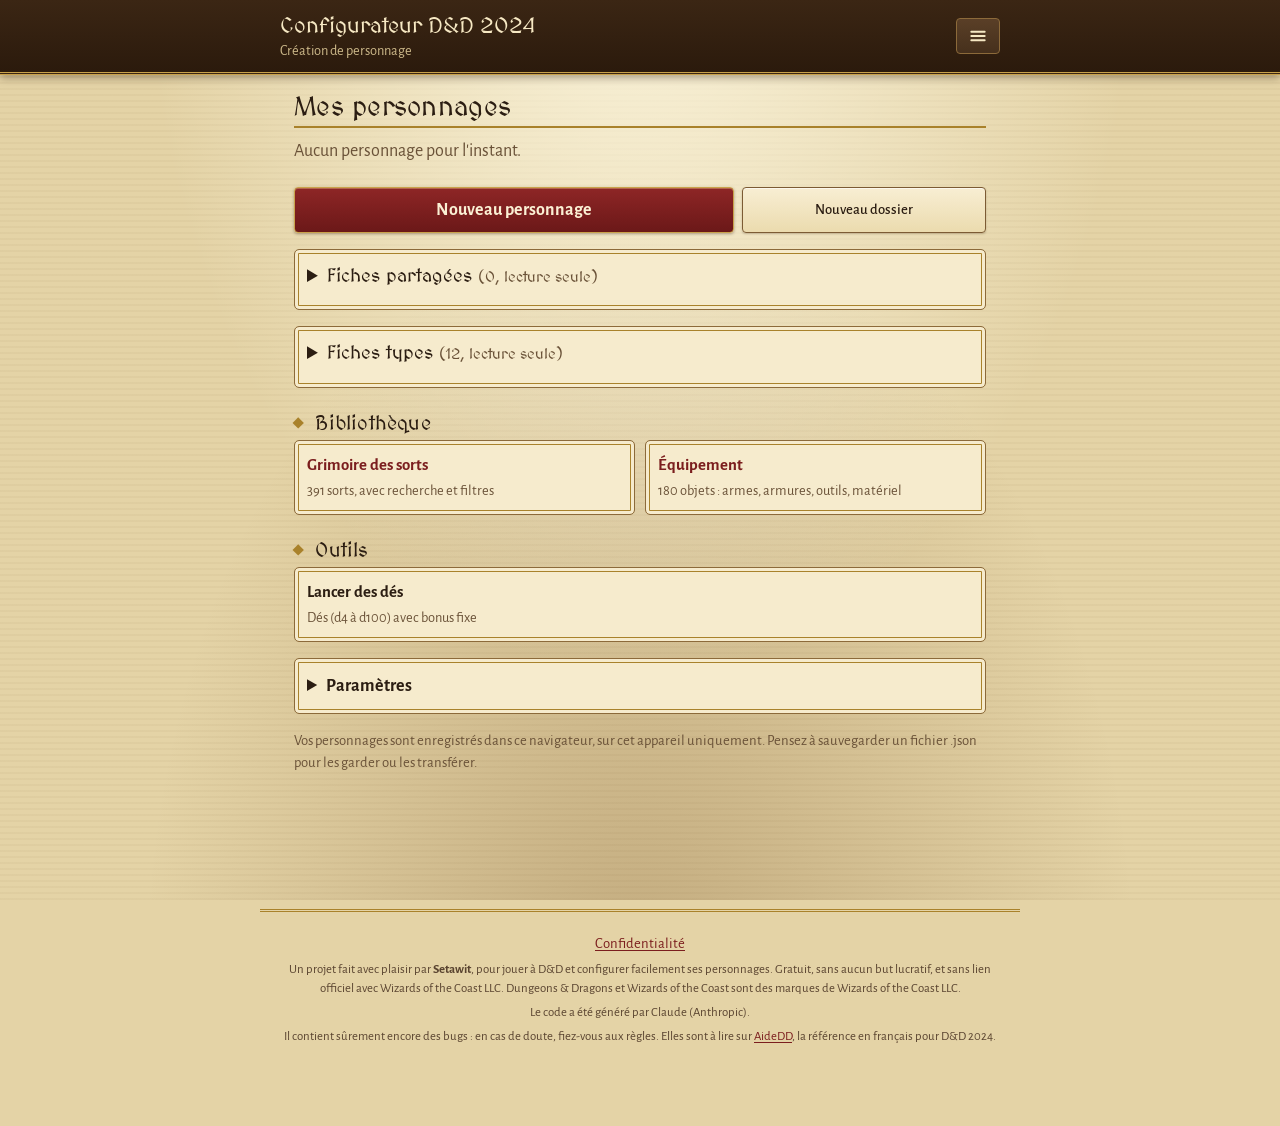
==== index.html @ 87b0237f "navigation" ====
<!DOCTYPE html>
<html lang="fr">
<head>
<meta charset="utf-8">
<meta name="viewport" content="width=device-width, initial-scale=1, viewport-fit=cover">
<title>Configurateur de personnage D&D 2024</title>
<link rel="preconnect" href="https://fonts.googleapis.com">
<link rel="preconnect" href="https://fonts.gstatic.com" crossorigin>
<link href="https://fonts.googleapis.com/css2?family=Alegreya:wght@400;500;700&family=Alegreya+Sans:wght@400;500;700&display=swap" rel="stylesheet">
<link rel="stylesheet" href="css/style.css">
<script>try{var t=localStorage.getItem('dnd24-theme')||'medieval';if(t==='light'||t==='dark'||t==='medieval'){document.documentElement.setAttribute('data-theme',t);if(t==='medieval'){var l=document.createElement('link');l.rel='stylesheet';l.href='https://fonts.googleapis.com/css2?family=MedievalSharp&display=swap';document.head.appendChild(l);}}}catch(e){}</script>
</head>
<body data-page="home">
<header class="top"><div class="top-in dice-anchor"><div id="hdr"></div><button type="button" class="btn small hmenu-btn" id="hmenuBtn" aria-haspopup="menu" aria-expanded="false" aria-controls="hmenuPop" aria-label="Menu" title="Menu"><svg width="20" height="20" viewBox="0 0 24 24" fill="none" stroke="currentColor" stroke-width="2.4" stroke-linecap="round" aria-hidden="true" focusable="false"><path d="M4 7h16M4 12h16M4 17h16"/></svg></button><nav class="hmenu-pop" id="hmenuPop" aria-label="Navigation" hidden><a class="hm-row" href="index.html" aria-current="page">Accueil</a><div class="hm-grp"><p class="hm-title">Bibliothèque</p><div class="hm-subrow"><a class="hm-row hm-sub" href="grimoire.html">Grimoire des sorts</a><a class="hm-ext" href="grimoire.html" target="_blank" rel="noopener" aria-label="Grimoire des sorts dans un nouvel onglet" title="Nouvel onglet"><svg width="16" height="16" viewBox="0 0 24 24" fill="none" stroke="currentColor" stroke-width="2.2" stroke-linecap="round" stroke-linejoin="round" aria-hidden="true" focusable="false"><path d="M14 4h6v6"/><path d="M20 4l-9 9"/><path d="M19 14v5a1 1 0 0 1-1 1H5a1 1 0 0 1-1-1V6a1 1 0 0 1 1-1h5"/></svg></a></div><div class="hm-subrow"><a class="hm-row hm-sub" href="equipement.html">Équipement</a><a class="hm-ext" href="equipement.html" target="_blank" rel="noopener" aria-label="Équipement dans un nouvel onglet" title="Nouvel onglet"><svg width="16" height="16" viewBox="0 0 24 24" fill="none" stroke="currentColor" stroke-width="2.2" stroke-linecap="round" stroke-linejoin="round" aria-hidden="true" focusable="false"><path d="M14 4h6v6"/><path d="M20 4l-9 9"/><path d="M19 14v5a1 1 0 0 1-1 1H5a1 1 0 0 1-1-1V6a1 1 0 0 1 1-1h5"/></svg></a></div></div><div class="hm-grp"><p class="hm-title">Outils</p><button type="button" class="hm-row hm-sub dice-open-btn">Lancer des dés</button></div></nav></div></header>
<main class="wrap" id="app"></main>
<footer class="foot noprint"><div id="themes"></div><p class="small"><a href="confidentialite.html">Confidentialité</a></p><p>Un projet fait avec plaisir par <b>Setawit</b>, pour jouer à D&amp;D et configurer facilement ses personnages. Gratuit, sans aucun but lucratif, et sans lien officiel avec Wizards of the Coast LLC. Dungeons &amp; Dragons et Wizards of the Coast sont des marques de Wizards of the Coast LLC.</p><p>Le code a été généré par Claude (Anthropic).</p><p>Il contient sûrement encore des bugs : en cas de doute, fiez-vous aux règles. Elles sont à lire sur <a href="https://www.aidedd.org/regles-24/" target="_blank" rel="noopener">AideDD</a>, la référence en français pour D&amp;D 2024.</p></footer>
<div id="toast" class="toast" hidden></div>
<button type="button" id="totop" class="totop noprint" aria-label="Remonter en haut de la page" title="Haut de page" hidden><svg width="22" height="22" viewBox="0 0 24 24" fill="none" stroke="currentColor" stroke-width="2.6" stroke-linecap="round" stroke-linejoin="round" aria-hidden="true"><path d="M5 15l7-7 7 7"/></svg></button>

<script src="js/data/base.js"></script>
<script src="js/data/classes.js"></script>
<script src="js/data/classes-ext.js"></script>
<script src="js/data/origins.js"></script>
<script src="js/data/spells-db.js"></script>
<script src="js/data/spells.js"></script>
<script src="js/data/feats-db.js"></script>
<script src="js/data/choices.js"></script>
<script src="js/data/feat-notes.js"></script>
<script src="js/data/templates.js"></script>
<script src="js/data/look.js"></script>
<script src="js/data/weapons-db.js"></script>
<script src="js/data/attacks.js"></script>
<script src="js/data/equipment-db.js"></script>
<script src="js/equipment.js"></script>
<script src="js/icons.js"></script>
<script src="js/sheet-official.js"></script>
<script src="js/spell-views.js"></script>
<script src="js/sync-config.js"></script>
<script src="js/sync.js"></script>
<script src="js/app.js"></script>
<script>
/* Compteur de visites (GoatCounter) : chargé après l'affichage de la page, pour qu'un réseau qui ne répond pas ne retarde jamais l'application ; pas chargé en local. */
window.addEventListener('load',function(){
  if(location.protocol==='file:'||/^(localhost|127\.|10\.|192\.168\.)/.test(location.hostname))return;
  setTimeout(function(){var s=document.createElement('script');s.async=true;s.src='https://gc.zgo.at/count.js';s.setAttribute('data-goatcounter','https://chrisguillet.goatcounter.com/count');document.head.appendChild(s);},1000);
});
</script>
</body>
</html>
---- css/style.css ----
/* ---- Thèmes : clair (défaut), sombre, médiéval. Le choix est mémorisé (voir app.js, « Apparence »). Sans choix, on suit le réglage de l'appareil. ---- */
:root{
  --bg:#EDEFF3; --surface:#FFFFFF; --ink:#1B2238; --muted:#5A6378; --line:#CBD1DE;
  --accent:#1F6F63; --accent-ink:#FFFFFF; --hi:#E1EEEB; --warn:#A4471F; --warn-bg:#F6E7DF;
  --gold:#A9822B; --rad:8px; --radc:12px; --pillr:999px; --frame:none; --page:var(--bg);
  --serif:'Alegreya',Georgia,'Times New Roman',serif; --sans:'Alegreya Sans',system-ui,-apple-system,'Segoe UI',sans-serif;
  --display:var(--serif);
  color-scheme:light;
  box-sizing:border-box;
  padding-top:env(safe-area-inset-top,0px);
  padding-bottom:env(safe-area-inset-bottom,0px);
}
@media (prefers-color-scheme:dark){
  :root:not([data-theme]){
    --bg:#12161F; --surface:#1B2130; --ink:#E7EAF2; --muted:#9AA3B8; --line:#2E3750;
    --accent:#5CC2B0; --accent-ink:#0B1A17; --hi:#1F2E2E; --warn:#E39A72; --warn-bg:#33231C; --gold:#C9A24B;
    color-scheme:dark;
  }
}
:root[data-theme="dark"]{
  --bg:#12161F; --surface:#1B2130; --ink:#E7EAF2; --muted:#9AA3B8; --line:#2E3750;
  --accent:#5CC2B0; --accent-ink:#0B1A17; --hi:#1F2E2E; --warn:#E39A72; --warn-bg:#33231C; --gold:#C9A24B;
  color-scheme:dark;
}
html{scroll-padding-top:calc(env(safe-area-inset-top,0px) + 110px)}
*,*::before,*::after{box-sizing:inherit}
body{margin:0;background:var(--page);color:var(--ink);font-family:var(--sans);font-size:18px;line-height:1.45}
h1,h2,h3{font-family:var(--display);font-weight:700;line-height:1.15;margin:0}
h2{font-size:1.5rem;margin:0 0 .3rem}
h3{font-size:1.15rem;margin:1.4rem 0 .4rem}
p{margin:.4rem 0}
.wrap{max-width:720px;margin:0 auto;padding:1rem 14px 90px}
header.top{position:sticky;top:env(safe-area-inset-top,0px);z-index:5;background:var(--bg);border-bottom:1px solid var(--line);padding:10px 14px 0}
.top-in{max-width:720px;margin:0 auto}
.top-row{display:flex;align-items:center;gap:10px;justify-content:space-between}
.who{min-width:0}
.who b{display:block;font-family:var(--display);font-size:1.3rem;white-space:nowrap;overflow:hidden;text-overflow:ellipsis}
.who span{display:block;color:var(--muted);font-size:.9rem;white-space:nowrap;overflow:hidden;text-overflow:ellipsis}
.tabs{display:flex;gap:2px;overflow-x:auto;margin:8px -14px 0;padding:0 14px;scrollbar-width:none}
.tabs::-webkit-scrollbar{display:none}
.tab{flex:0 0 auto;border:0;background:none;color:var(--muted);font:inherit;font-weight:500;padding:9px 12px 8px;border-bottom:3px solid transparent;cursor:pointer;min-height:44px}
.tab[aria-current="true"]{color:var(--ink);border-bottom-color:var(--accent);font-weight:700}
button{font:inherit}
.btn{border:1px solid var(--line);background:var(--surface);color:var(--ink);border-radius:var(--rad);padding:9px 14px;cursor:pointer;min-height:44px;font-weight:500}
.btn.primary{background:var(--accent);color:var(--accent-ink);border-color:var(--accent);font-weight:700}
.btn.small{min-height:36px;padding:5px 11px;font-size:.92rem}
.btn.danger{color:var(--warn);border-color:var(--warn)}
.btn:focus-visible,.pill:focus-visible,.tab:focus-visible,select:focus-visible,input:focus-visible,textarea:focus-visible{outline:3px solid var(--accent);outline-offset:2px}
.field{display:block;margin:.8rem 0}
/* Choix d'espèce en tableau textuel */
.pick-grid{display:grid;grid-template-columns:repeat(auto-fill,minmax(104px,1fr));gap:6px;margin:.6rem 0 .9rem;max-width:720px}
.pick-choice{min-width:0;padding:6px 4px;border:1px solid var(--line);border-radius:var(--rad);background:var(--surface);color:var(--ink);font:inherit;font-size:.86rem;line-height:1.2;display:flex;flex-direction:column;align-items:center;justify-content:center;gap:3px;text-align:center;cursor:pointer}
.pick-choice:hover{border-color:var(--accent)}
.pick-choice.selected{border:2px solid var(--accent);padding:5px 3px;background:var(--surface-2,var(--surface));font-weight:700}
.pick-ic{display:flex;color:var(--accent);line-height:0}
.pick-name{display:block;width:100%;text-align:center;overflow-wrap:anywhere}
@media(max-width:420px){.pick-grid{grid-template-columns:repeat(2,minmax(0,1fr));gap:5px}.pick-choice{font-size:.8rem}}

.field>span,.lbl{display:block;font-size:.95rem;color:var(--muted);margin-bottom:3px;font-weight:500}
input[type=text],input[type=number],select,textarea{box-sizing:border-box;width:100%;font:inherit;color:var(--ink);background:var(--surface);border:1px solid var(--line);border-radius:var(--rad);padding:9px 11px;min-height:44px}
textarea{min-height:90px;resize:vertical}
.row{display:flex;gap:10px;flex-wrap:wrap}
.row>*{flex:1 1 140px;min-width:0}
.seg{display:flex;border:1px solid var(--line);border-radius:var(--rad);overflow:hidden}
.seg button{flex:1;min-width:0;border:0;background:var(--surface);color:var(--ink);padding:10px;min-height:44px;cursor:pointer}
.seg button+button{border-left:1px solid var(--line)}
.seg button[aria-pressed="true"]{background:var(--accent);color:var(--accent-ink);font-weight:700}
.pills{display:flex;flex-wrap:wrap;gap:7px;margin:.4rem 0}
.pill{border:1px solid var(--line);background:var(--surface);color:var(--ink);border-radius:var(--pillr);padding:6px 13px;cursor:pointer;min-height:40px;font-size:.98rem}
.pill.on{background:var(--accent);color:var(--accent-ink);border-color:var(--accent);font-weight:700}
.pill:disabled{opacity:.4;cursor:not-allowed}
.count{display:inline-block;font-weight:700;font-size:.9rem;padding:1px 9px;border-radius:var(--pillr);background:var(--hi);margin-left:6px}
.count.bad{background:var(--warn-bg);color:var(--warn)}
.note{border-left:3px solid var(--accent);background:var(--hi);padding:8px 12px;margin:.7rem 0;font-size:.95rem;border-radius:0 6px 6px 0}
.note.warn{border-left-color:var(--warn);background:var(--warn-bg)}
.sec{border-top:1px solid var(--line);margin-top:1.3rem;padding-top:.2rem}
.muted{color:var(--muted)}
.small{font-size:.92rem}
.nav{display:flex;justify-content:space-between;gap:10px;margin-top:1.8rem}
.list-item{display:flex;align-items:center;justify-content:space-between;gap:10px;padding:12px 0;border-bottom:1px solid var(--line)}
.list-item .t{min-width:0}
.list-item .t b{font-family:var(--serif);font-size:1.15rem;display:block}
.list-item .acts{display:flex;gap:6px;flex-wrap:wrap;justify-content:flex-end}
table.t{border-collapse:collapse;width:100%;font-size:.98rem;table-layout:auto}
table.t th,table.t td{padding:6px 6px;border-bottom:1px solid var(--line);text-align:center}
table.t th:first-child,table.t td:first-child{text-align:left}
table.t th{color:var(--muted);font-weight:500;font-size:.9rem}
.stat{display:grid;grid-template-columns:repeat(auto-fit,minmax(104px,1fr));gap:8px;margin:.6rem 0}
.stat div{border:1px solid var(--line);border-radius:var(--rad);padding:8px 10px;background:var(--surface)}
.stat b{display:block;font-family:var(--serif);font-size:1.55rem;line-height:1.1}
.stat span{font-size:.85rem;color:var(--muted)}
.abpick{display:grid;grid-template-columns:repeat(3,minmax(0,1fr));gap:8px;margin:.6rem 0}
.abc{display:block;border:1px solid var(--line);border-radius:var(--rad);padding:6px 6px 8px;background:var(--surface);min-width:0}
.abh{display:flex;align-items:center;gap:5px;font-size:.82rem;font-weight:600;color:var(--muted);margin-bottom:4px;min-width:0}
.abh .ic{flex:0 0 auto;color:var(--accent)}
.abh span{overflow:hidden;text-overflow:ellipsis;white-space:nowrap}
.abc select{width:100%;min-width:0;padding-left:6px;padding-right:2px}
.pbc{display:flex;align-items:center;justify-content:space-between;gap:2px}
.pbc b{font-size:1.1rem;min-width:2ch;text-align:center}
.pbc .btn.small{padding:6px 9px;min-width:34px}
table.t td:first-child{white-space:nowrap}
table.t .abh{display:inline-flex;min-width:auto;vertical-align:middle;margin:0;color:inherit;font-size:.95rem;font-weight:500}
table.t .abh span{overflow:visible;text-overflow:clip;flex:0 0 auto;white-space:nowrap}
.abil{display:grid;grid-template-columns:repeat(3,1fr);gap:8px}
.abil div{border:1px solid var(--line);border-radius:var(--rad);padding:8px;text-align:center;background:var(--surface)}
.abil b{display:block;font-family:var(--serif);font-size:1.7rem;line-height:1}
.abil small{display:block;color:var(--muted)}
.inline{display:flex;gap:8px;align-items:stretch;margin:.4rem 0 .8rem}
.inline input{width:auto;flex:1 1 auto;min-width:0}
.inline .btn{flex:0 0 auto}
.dice{display:flex;gap:6px;margin:.5rem 0}
.dice div{flex:1 1 0;min-width:0;text-align:center;border:1px solid var(--line);border-radius:var(--rad);padding:6px 2px;background:var(--surface)}
.dice b{display:block;font-family:var(--serif);font-size:1.6rem;line-height:1.1}
.dice small{display:block;color:var(--muted);font-size:.78rem;white-space:nowrap}
.dice .empty{opacity:.45;border-style:dashed}
.skl{columns:2 220px;column-gap:20px;margin:.3rem 0;padding:0;list-style:none}
.skl li{display:flex;justify-content:space-between;gap:8px;padding:3px 0;border-bottom:1px dotted var(--line);break-inside:avoid}
.dot{display:inline-block;width:.7em;height:.7em;border-radius:50%;border:1.5px solid var(--ink);margin-right:7px}
.dot.f{background:var(--ink)} .dot.x{background:var(--accent);border-color:var(--accent)}
.feat dt{font-weight:700;margin-top:.7rem}
.feat dd{margin:.1rem 0 0;color:var(--ink)}
.feat .src{color:var(--muted);font-weight:400;font-size:.88rem}
.toast{position:fixed;left:50%;transform:translateX(-50%);bottom:calc(20px + env(safe-area-inset-bottom,0px));background:var(--ink);color:var(--bg);padding:10px 16px;border-radius:var(--rad);z-index:20;max-width:90%}
details summary{cursor:pointer;font-weight:500;padding:6px 0}
@media (prefers-reduced-motion:no-preference){.tab{transition:color .15s}}
@media print{header.top,.nav,.noprint{display:none!important}body{background:#fff;color:#000}.wrap{padding:0;max-width:none}.ofit{height:auto!important;overflow:visible!important}.ofit .osheet{transform:none!important}}

/* ---- Grimoire et sélection de sorts ---- */
.hbtns{display:flex;gap:6px;flex:0 0 auto}
input[type=search]{box-sizing:border-box;width:100%;font:inherit;color:var(--ink);background:var(--surface);border:1px solid var(--line);border-radius:var(--rad);padding:9px 11px;min-height:44px}
input[type=search]:focus-visible{outline:3px solid var(--accent);outline-offset:2px}
.chk{display:inline-flex;align-items:center;gap:8px;min-height:44px;margin-right:18px;cursor:pointer}
.chk input{width:20px;height:20px;accent-color:var(--accent)}
.gh{display:flex;align-items:center}
.srl{border:1px solid var(--line);border-radius:var(--rad);background:var(--surface);overflow:hidden;margin:.4rem 0}
.srl>*+*{border-top:1px solid var(--line)}
.srn{display:block;font-family:var(--serif);font-weight:700;font-size:1.08rem;line-height:1.2}
.srm{display:block;color:var(--muted);font-size:.9rem;line-height:1.3}
.tg{display:inline-block;font-size:.78rem;font-weight:700;line-height:1.5;padding:0 7px;border-radius:var(--pillr);background:var(--hi);color:var(--ink);margin-left:6px;vertical-align:1px}
.sr{display:flex;align-items:stretch}
.sr.on{background:var(--hi)}
.srb{flex:1;min-width:0;text-align:left;border:0;background:none;color:var(--ink);padding:8px 12px;min-height:52px;cursor:pointer;font:inherit}
.sr.on .srn::before{content:"\2713\00a0";color:var(--accent)}
.sri{flex:0 0 auto;display:flex;align-items:center;justify-content:center;min-width:60px;padding:0 12px;border-left:1px solid var(--line);color:var(--accent);font-weight:500;text-decoration:underline}
.sri:focus-visible,.sdl:focus-visible,.srb:focus-visible,.sd summary:focus-visible{outline:3px solid var(--accent);outline-offset:-3px}
.filt summary{list-style:none;display:flex;align-items:center;cursor:pointer;padding:10px 40px 10px 12px;min-height:44px;position:relative;font-weight:500}
.filt summary::-webkit-details-marker{display:none}
.filt summary::after{content:"+";position:absolute;right:16px;top:50%;transform:translateY(-50%);font-size:1.3rem;color:var(--muted)}
.filt[open] summary::after{content:"\2212"}
.filt{border:1px solid var(--line);border-radius:var(--rad);background:var(--surface);margin:.8rem 0 0}
.filt summary:focus-visible{outline:3px solid var(--accent);outline-offset:-3px}
.filtb{padding:0 12px 6px}
.sd summary{list-style:none;cursor:pointer;padding:8px 40px 8px 12px;min-height:52px;position:relative}
.sd summary::-webkit-details-marker{display:none}
.sd summary::after{content:"+";position:absolute;right:16px;top:50%;transform:translateY(-50%);font-size:1.3rem;color:var(--muted)}
.sd[open] summary::after{content:"\2212"}
.sd[open]{background:var(--hi)}
.sdb{padding:2px 12px 12px}
.sdb dl{display:grid;grid-template-columns:max-content 1fr;gap:3px 14px;margin:.2rem 0 .6rem}
.sdb dt{color:var(--muted);font-size:.92rem}
.sdb dd{margin:0}
.sdl{color:var(--accent);font-weight:500}
.chips{display:flex;flex-wrap:wrap;gap:6px;margin:.4rem 0}
.tg.dg{display:inline-flex;align-items:center;gap:3px;background:var(--warn-bg);color:var(--warn);margin-left:0;margin-right:6px;padding:0 8px 0 5px}
.tg.dg .ic{flex:0 0 auto}
.ic{vertical-align:-3px}
/* ---- Classe, apparence ---- */
.whorow{display:flex;align-items:center;gap:10px;min-width:0}
.hic{display:inline-flex;align-items:center;justify-content:center;flex:0 0 auto;min-width:38px;height:38px;padding:0 6px;gap:2px;box-sizing:border-box;border-radius:19px;background:var(--hi);color:var(--accent)}
.list-item .hic{min-width:26px;height:26px;padding:0 4px;margin-right:8px;vertical-align:middle}
.clsgrid{display:grid;grid-template-columns:repeat(3,1fr);gap:8px;margin:.3rem 0 1rem}
.clsb{display:flex;flex-direction:column;align-items:center;justify-content:center;gap:4px;min-height:64px;padding:8px 4px;border:1px solid var(--line);border-radius:var(--radc);background:var(--surface);color:var(--ink);font:inherit;cursor:pointer}
.clsb.on{background:var(--accent);color:var(--accent-ink);border-color:var(--accent);font-weight:700}
.clsb:focus-visible{outline:3px solid var(--accent);outline-offset:2px}
.ofit{overflow:hidden;margin:.6rem 0}
.ofit .osheet{box-shadow:0 1px 6px rgba(0,0,0,.25)}
/* ---- Points de vie par niveau ---- */
.hpl{display:flex;flex-direction:column;gap:6px;margin:.4rem 0}
.hpr{display:flex;align-items:center;gap:8px;flex-wrap:wrap}
.hpr label{flex:0 0 62px;font-weight:500}
.hpr input{width:76px;min-width:0;text-align:center}

.eql{list-style:none;padding:0;margin:.4rem 0}
.eql li{display:flex;flex-wrap:wrap;gap:.4rem .8rem;align-items:center;padding:6px 0;border-bottom:1px dotted var(--line)}
.eql .n{flex:1 1 14rem;min-width:0}
.eql li.gone .n{text-decoration:line-through;opacity:.6}
.eql .eqh{font-weight:700;border-bottom:1px solid var(--line);padding-top:12px}
.eql .eqp{border-bottom:0;padding:8px 0 0}
.eql input[type=number]{width:4.5rem}
.eql select{max-width:100%}
.eql .plus{color:var(--ok,#1f6f4a)}
.eql .minus{color:var(--bad,#a33)}
.pill small{font-size:.78em;opacity:.7;margin-left:.2em}
.sr.lock{opacity:.5}.sr.lock .srb{cursor:not-allowed}

/* Multiclassage : une carte par classe */
.ccard{border:1px solid var(--line);border-radius:var(--radc);background:var(--surface);padding:12px;margin:0 0 14px}
.chead{display:flex;align-items:center;gap:8px;flex-wrap:wrap;margin-bottom:8px}
.chead b{font-size:1.1rem}

/* Accueil : bibliothèque et import/export repliable */
.libs{display:grid;grid-template-columns:repeat(auto-fit,minmax(200px,1fr));gap:10px;margin:.4rem 0 1rem}
.lib{display:flex;flex-direction:column;gap:4px;align-items:flex-start;text-align:left;padding:12px;border:1px solid var(--line);border-radius:var(--radc);background:var(--surface);color:var(--ink);cursor:pointer;font:inherit}
.lib b{font-size:1.05rem}.lib span{color:var(--muted);font-size:.9rem}
.lib:focus-visible{outline:3px solid var(--accent);outline-offset:2px}
.impx{margin:1rem 0;border:1px solid var(--line);border-radius:var(--radc);padding:8px 12px;background:var(--surface)}
.impx summary{cursor:pointer;font-weight:700}

/* Mention en pied de page */
.foot{max-width:760px;margin:2.5rem auto 5rem;padding:1rem 16px 0;border-top:1px solid var(--line);text-align:center;color:var(--muted);font-size:.8rem;line-height:1.5;opacity:.85}
.foot p{margin:.3rem 0}
.foot a{color:inherit;text-decoration:underline;text-underline-offset:2px}
.foot a:hover,.foot a:focus-visible{color:var(--accent)}
@media print{.foot{display:none}}

.spbar{position:sticky;top:var(--hh,0px);z-index:4;display:flex;flex-wrap:wrap;gap:6px 10px;align-items:center;background:var(--bg);border-bottom:1px solid var(--line);padding:8px 2px;margin:.4rem 0}
.spw{font-weight:700}
.spc{padding:3px 11px;border-radius:var(--pillr);background:var(--hi);border:1px solid transparent}
.spc.full{background:var(--accent);color:var(--accent-ink)}
.spc.over{background:var(--warn-bg);color:var(--warn);border-color:var(--warn)}

.totop{position:fixed;right:max(14px,env(safe-area-inset-right,0px));bottom:max(16px,env(safe-area-inset-bottom,0px));z-index:6;width:48px;height:48px;border-radius:50%;border:1px solid var(--accent);background:var(--accent);color:var(--accent-ink);display:flex;align-items:center;justify-content:center;cursor:pointer;box-shadow:0 2px 8px rgba(0,0,0,.3);padding:0}
.totop[hidden]{display:none}
.totop:focus-visible{outline:3px solid var(--accent);outline-offset:3px}
@media print{.totop{display:none!important}}
.mst{border-top:1px solid var(--line);margin-top:.6rem;padding-top:.5rem}
.mst h4{margin:0;font-size:1.02rem}
.mst .pills{margin:.3rem 0 .2rem}
.mst-sel{margin:.3rem 0 .5rem}
details.mst-fold{margin-top:.2rem}
.gbtns{display:flex;gap:8px;margin:.5rem 0}
.gs{border:1px solid var(--line);border-radius:var(--radc);margin:.5rem 0;background:var(--surface)}
.gs>summary{font-family:var(--serif);font-size:1.2rem;font-weight:700;padding:10px 12px;cursor:pointer}
.gc{margin:0 8px 6px;border-top:1px solid var(--line)}
.gc>summary{font-weight:700;padding:9px 4px;cursor:pointer}
.gs .list-item{padding-left:4px;padding-right:4px}
.gs>summary:focus-visible,.gc>summary:focus-visible{outline:3px solid var(--accent);outline-offset:-3px}
details.lv{margin:.2rem 0}
summary.gh{font-size:1.15rem;font-weight:700;cursor:pointer;padding:8px 0;margin-top:.6rem}
summary.gh .count{margin-left:8px}
.lvbar{display:flex;flex-wrap:wrap;gap:6px 12px;align-items:center;justify-content:space-between}
.lvbar p{margin:.2rem 0}
details.eqc>summary{font-weight:700;border-bottom:1px solid var(--line);padding:10px 0 6px;cursor:pointer}
summary.gh:focus-visible,details.eqc>summary:focus-visible{outline:3px solid var(--accent);outline-offset:2px}
/* indicateur déplier / replier */
summary.gh,.gs>summary,.gc>summary,details.eqc>summary{list-style:none;display:flex;align-items:center;gap:8px}
summary.gh::-webkit-details-marker,.gs>summary::-webkit-details-marker,.gc>summary::-webkit-details-marker,details.eqc>summary::-webkit-details-marker{display:none}
summary.gh::before,.gs>summary::before,.gc>summary::before,details.eqc>summary::before{content:"";flex:0 0 auto;width:.5em;height:.5em;border-right:2.5px solid var(--accent);border-bottom:2.5px solid var(--accent);transform:rotate(-45deg);margin:0 .35em 0 .15em;transition:transform .15s}
details[open]>summary.gh::before,.gs[open]>summary::before,.gc[open]>summary::before,details.eqc[open]>summary::before{transform:rotate(45deg)}
summary.gh,details.eqc>summary{min-height:44px}
@media (prefers-reduced-motion:reduce){summary.gh::before,.gs>summary::before,.gc>summary::before,details.eqc>summary::before{transition:none}}
.tpls{border:1px solid var(--line);border-radius:var(--radc);margin:1rem 0;padding:0 12px 8px;background:var(--surface)}
.tpls>summary{font-family:var(--serif);font-size:1.2rem;font-weight:700;padding:12px 0;cursor:pointer}
a.btn,a.lib{text-decoration:none}
a.btn{display:inline-flex;align-items:center;justify-content:center}
a.btn.small{display:inline-flex}

/* ---- Sélecteur d'apparence ---- */
.theme-sw{display:flex;flex-wrap:wrap;gap:6px;justify-content:center;margin:.5rem 0}
.theme-sw button{border:1px solid var(--line);background:var(--surface);color:var(--ink);border-radius:var(--pillr);padding:5px 13px;min-height:36px;cursor:pointer;font-size:.9rem}
.theme-sw button[aria-pressed="true"]{background:var(--accent);color:var(--accent-ink);border-color:var(--accent);font-weight:700}
.theme-sw button:focus-visible{outline:3px solid var(--accent);outline-offset:2px}
.apparence{margin:1rem 0}
.apparence .theme-sw{justify-content:flex-start}
.foot .theme-sw{margin:.8rem 0 .2rem}
@media print{.theme-sw,.apparence{display:none}}

/* ======================= THÈME MÉDIÉVAL =======================
   Parchemin, encre brune, rouge sombre et or. Polices : MedievalSharp pour les titres (chargée seulement dans ce thème,
   repli sur Georgia hors ligne), Alegreya pour le texte. Aucun fichier image : tout est dessiné en CSS. */
:root[data-theme="medieval"]{
  --bg:#E4D3A6; --surface:#F6EBCD; --ink:#2B1D12; --muted:#6A5238; --line:#A98B58;
  --accent:#7B1E1E; --accent-ink:#FBF0D4; --hi:#EBD9A8; --warn:#8A3B00; --warn-bg:#F1DAB0; --gold:#A9822B;
  --rad:4px; --radc:5px; --pillr:6px;
  --display:'MedievalSharp','Cinzel',Georgia,'Times New Roman',serif;
  --frame:inset 0 0 0 3px var(--surface),inset 0 0 0 4px var(--gold);
  --page:radial-gradient(ellipse at 50% -10%,rgba(255,250,230,.85),transparent 55%),radial-gradient(ellipse at 50% 110%,rgba(110,70,25,.28),transparent 55%),repeating-linear-gradient(0deg,rgba(110,80,35,.045) 0 2px,transparent 2px 6px),#E4D3A6;
  color-scheme:light;
}
:root[data-theme="medieval"] body{background:var(--page);background-attachment:fixed}
:root[data-theme="medieval"] header.top{
  --bg:#33200F; --surface:#4B3320; --ink:#F6E8C3; --muted:#CDB98A; --line:#7C5B34; --accent:#E3B65B; --accent-ink:#2B1D12; --hi:#5A4028; --gold:#E3B65B;
  background:linear-gradient(180deg,#3B2614,#2B1A0C);color:var(--ink);border-bottom:3px double #C9A24B;box-shadow:0 3px 8px rgba(40,20,5,.35)}
:root[data-theme="medieval"] h1,:root[data-theme="medieval"] h2,:root[data-theme="medieval"] h3{font-weight:400;letter-spacing:.01em}
:root[data-theme="medieval"] h2{font-size:1.7rem;border-bottom:2px double var(--gold);padding-bottom:.25rem;margin-bottom:.6rem}
:root[data-theme="medieval"] h3{font-size:1.25rem}
:root[data-theme="medieval"] h3::before{content:"";display:inline-block;width:.42em;height:.42em;background:var(--gold);transform:rotate(45deg);margin-right:.65em;vertical-align:.12em}
:root[data-theme="medieval"] .who b{font-weight:400;font-size:1.35rem}
:root[data-theme="medieval"] .tab{font-family:var(--display);font-weight:400;letter-spacing:.02em}
:root[data-theme="medieval"] .tab[aria-current="true"]{font-weight:400;color:#F6E8C3;border-bottom-color:#E3B65B}
:root[data-theme="medieval"] .btn,:root[data-theme="medieval"] .seg,:root[data-theme="medieval"] input[type=text],:root[data-theme="medieval"] input[type=number],:root[data-theme="medieval"] input[type=search],:root[data-theme="medieval"] select,:root[data-theme="medieval"] textarea{border-color:#7C5B34;border-width:1px}
:root[data-theme="medieval"] input[type=text],:root[data-theme="medieval"] input[type=number],:root[data-theme="medieval"] input[type=search],:root[data-theme="medieval"] select,:root[data-theme="medieval"] textarea{background:#FBF4DC;box-shadow:inset 0 1px 3px rgba(80,50,15,.18)}
:root[data-theme="medieval"] .btn{background:linear-gradient(180deg,#F8EED3,#EBDBAE);box-shadow:0 1px 0 rgba(255,255,255,.6) inset,0 1px 2px rgba(60,35,10,.25)}
:root[data-theme="medieval"] .btn:hover{filter:brightness(1.05)}
:root[data-theme="medieval"] .btn.primary,:root[data-theme="medieval"] .seg button[aria-pressed="true"],:root[data-theme="medieval"] .pill.on,:root[data-theme="medieval"] .theme-sw button[aria-pressed="true"],:root[data-theme="medieval"] .totop{background:linear-gradient(180deg,#8E2626,#6B1818);color:#FBF0D4;border-color:#C9A24B;box-shadow:0 1px 0 rgba(255,220,150,.35) inset,0 1px 3px rgba(40,10,5,.35)}
:root[data-theme="medieval"] header.top .btn{background:linear-gradient(180deg,#5A3F27,#46301C);color:#F6E8C3;border-color:#8C6A3A;box-shadow:none}
:root[data-theme="medieval"] header.top .btn.primary{background:linear-gradient(180deg,#8E2626,#6B1818);border-color:#E3B65B;color:#FBF0D4}
:root[data-theme="medieval"] .seg button{background:#F6EBCD}
:root[data-theme="medieval"] .pill{background:#F6EBCD}
:root[data-theme="medieval"] .pill.on{font-weight:700}
:root[data-theme="medieval"] .note{border-left-width:4px;box-shadow:var(--frame)}
:root[data-theme="medieval"] .ccard,:root[data-theme="medieval"] .tpls,:root[data-theme="medieval"] .gs,:root[data-theme="medieval"] .impx,:root[data-theme="medieval"] .lib,:root[data-theme="medieval"] .filt,:root[data-theme="medieval"] .srl,:root[data-theme="medieval"] .stat div,:root[data-theme="medieval"] .abil div,:root[data-theme="medieval"] .dice div{border:1px solid #8C6A3A;box-shadow:var(--frame)}
:root[data-theme="medieval"] .stat div,:root[data-theme="medieval"] .abil div,:root[data-theme="medieval"] .dice div{padding:10px 12px}
:root[data-theme="medieval"] .stat b,:root[data-theme="medieval"] .abil b,:root[data-theme="medieval"] .dice b{color:var(--accent)}
:root[data-theme="medieval"] .tpls>summary,:root[data-theme="medieval"] .gs>summary,:root[data-theme="medieval"] summary.gh{font-family:var(--display);font-weight:400}
:root[data-theme="medieval"] .gs>summary{font-size:1.3rem}
:root[data-theme="medieval"] .list-item{border-bottom:1px dotted #8C6A3A}
:root[data-theme="medieval"] .srn,:root[data-theme="medieval"] .list-item .t b{font-weight:700}
:root[data-theme="medieval"] .sec{border-top:2px double var(--gold)}
:root[data-theme="medieval"] .hic{background:#EBD9A8;color:#7B1E1E;border:1px solid #A98B58}
:root[data-theme="medieval"] .foot{border-top:3px double var(--gold);color:#5A4430;opacity:1}
:root[data-theme="medieval"] .toast{background:#33200F;color:#F6E8C3;border:1px solid #C9A24B}
:root[data-theme="medieval"] .count{border:1px solid #A98B58}
:root[data-theme="medieval"] a{color:#7B1E1E}
:root[data-theme="medieval"] .ofit .osheet{box-shadow:0 2px 10px rgba(60,35,10,.45)}
@media print{:root[data-theme="medieval"] body{background:#fff}}
@media print{#themes{display:none}}
body[data-page="home"] #themes{display:none}
.hbtns .btn.small{padding:4px 9px;font-size:.86rem;min-height:36px}

.eqcols{margin:.4rem 0;padding-left:1.2rem;column-width:13rem;column-gap:1.5rem}
.eqcols li{break-inside:avoid;margin:.1rem 0}
.eqgh{margin:1rem 0 0;font-size:.85rem;font-weight:700;color:var(--muted);text-transform:uppercase;letter-spacing:.03em}

.whorow.sw{position:relative;cursor:pointer;border-radius:22px;padding-right:2px}
.swchev{flex:0 0 auto;width:.5em;height:.5em;border-right:2.5px solid var(--accent);border-bottom:2.5px solid var(--accent);transform:rotate(45deg) translateY(-2px);margin:0 .5em 0 .25em}
.swsel{position:absolute;inset:0;width:100%;height:100%;opacity:0;cursor:pointer;font-size:16px}
.whorow.sw:focus-within{outline:3px solid var(--accent);outline-offset:2px}
@media (max-width:480px){.hbtns{gap:4px}.hbtns .btn.small{padding:4px 7px;font-size:.8rem}.swchev{margin:0 .3em 0 .15em}}
.swsel option{background:var(--surface);color:var(--ink)}
:root[data-theme="medieval"] .swsel option{background:#FBF4DC;color:#2B1D12}
/* Ligne entière cliquable dans la liste des personnages */
.list-item{position:relative;cursor:pointer}
.list-item .t a.char-link{color:inherit;text-decoration:none}
.list-item .t a.char-link::after{content:"";position:absolute;inset:0;z-index:0}
.list-item .t a.char-link:hover,.list-item .t a.char-link:focus-visible{color:var(--accent);text-decoration:underline;text-underline-offset:3px}
.list-item:hover{background:var(--hi)}
.list-item .acts{position:relative;z-index:1}
.list-item.menu-open{z-index:6}
/* Portrait (image en ligne, taille fixe façon photo d'identité) */
.sfilt{margin:.3rem 0 .5rem}
.sfilt>summary{cursor:pointer;font-weight:600;padding:4px 0;list-style:revert}
.sfilt>.row{display:grid;grid-template-columns:repeat(4,minmax(0,1fr));gap:6px;margin:.2rem 0 .3rem}
.sfilt .field{margin:0}
.sfilt .field span{font-size:.8rem;margin-bottom:0}
.sfilt select{min-height:34px;padding:3px 6px;font-size:.88rem}
@media(max-width:560px){.sfilt>.row{grid-template-columns:repeat(2,minmax(0,1fr))}}
.spn{cursor:pointer}
.bcat{font-size:.74rem;font-weight:700;letter-spacing:.08em;text-transform:uppercase;color:var(--muted);border-bottom:1px solid var(--line);margin:.7rem 0 .3rem;padding-bottom:2px}
.bl{margin:0}
.bl dt{font-weight:700;margin-top:.45rem}
.bl dd{margin:.1rem 0 0 0;padding-left:.7rem;border-left:2px solid var(--line)}
.fam-card{border:1px solid var(--line);border-radius:var(--rad);padding:10px 12px;background:var(--surface);margin:.5rem 0 1rem}
.fam-card p{margin:.35rem 0}
.spop{position:fixed;z-index:60;width:min(340px,92vw);max-height:60vh;overflow:auto;padding:10px 12px;background:var(--surface);color:var(--ink);border:1px solid var(--line);border-radius:var(--rad);box-shadow:0 8px 24px rgba(0,0,0,.2);font-size:.9rem;line-height:1.35}
.spop-h{display:flex;flex-direction:column;gap:2px;margin-bottom:6px;padding-bottom:6px;border-bottom:1px solid var(--line)}
.spop-h b{font-family:var(--serif);font-size:1.1rem}
.spop dl{margin:0}.spop dt{font-weight:700;margin-top:4px}.spop dd{margin:0 0 2px 0}
.spop .sdl{display:inline-block;margin-top:6px;font-size:.85rem}
.pimg{display:block;flex:0 0 auto;width:48px;height:64px;object-fit:cover;border:1px solid var(--line);border-radius:var(--rad);background:var(--surface)}
.pimg.big{width:96px;height:128px}
.pimg.sm{width:40px;height:53px;margin:0 6px}
.charlist .list-item .t{flex:1 1 auto;min-width:0;text-align:left}
.shead{display:flex;gap:14px;align-items:flex-end;flex-wrap:wrap}
.shead>div{min-width:0;flex:1 1 200px}
.shead h2{margin-top:0}
.portrait-preview{margin:.2rem 0 .8rem;min-height:0}
.portrait-preview:empty{display:none}
.optbtn{width:34px;min-height:34px;padding:0;display:inline-flex;align-items:center;justify-content:center}
.charlist{display:grid;grid-template-columns:repeat(auto-fill,minmax(300px,1fr));gap:8px 12px;align-items:start}
.charlist .list-item{border:1px solid var(--line);border-radius:var(--rad);padding:10px 12px;background:var(--surface)}
:root[data-theme="medieval"] .charlist .list-item{border:1px solid #8C6A3A}
.charlist .list-item:hover{background:var(--hi)}
.optwrap{position:relative}
.optmenu{position:absolute;right:0;top:calc(100% + 4px);z-index:5;min-width:190px;display:flex;flex-direction:column;padding:4px;background:var(--surface);border:1px solid var(--line);border-radius:var(--rad);box-shadow:0 6px 18px rgba(0,0,0,.15)}
.optitem{display:block;box-sizing:border-box;width:100%;text-align:left;background:none;border:0;border-radius:calc(var(--rad) - 2px);padding:8px 10px;min-height:38px;color:var(--ink);font:inherit;cursor:pointer;white-space:nowrap}
.optitem:hover,.optitem:focus-visible{background:var(--hi);outline:none}
.optitem.danger{color:#B3261E;font-weight:600}


/* Choix du sexe à gauche de la grille d'alignement */
.identity-choice-layout{display:grid;grid-template-columns:minmax(0,.75fr) minmax(0,1.6fr);gap:1rem;align-items:start;max-width:860px}
.identity-choice-layout>.field{min-width:0;margin:.25rem 0}
.identity-gender .lbl{font-size:.85rem;line-height:1.3}
.identity-gender .seg{display:flex;flex-direction:column;align-items:stretch;gap:6px;width:100%;border:0;overflow:visible}
.identity-gender .seg button{width:100%;padding:6px 4px;min-height:36px;font-size:.85rem;border:1px solid var(--line);border-radius:var(--rad)}
.identity-gender .seg button+button{border-left:1px solid var(--line)}
.identity-alignment .align-picker{align-items:stretch}
.identity-alignment .align-table{width:100%;max-width:26rem;margin:.2rem 0 .1rem;font-size:.86rem}
.identity-alignment .align-table th[scope="row"]{width:4.6rem}
.identity-alignment .align-cell{min-height:50px;font-size:.8rem}
.identity-alignment .align-none{align-self:flex-start}
@media(max-width:640px){.identity-choice-layout{grid-template-columns:minmax(0,1fr);gap:.65rem}.identity-gender .seg{flex-direction:row;flex-wrap:wrap}.identity-gender .seg button{width:auto;flex:1}.identity-alignment .align-table{max-width:100%}}

/* ---- Tableau d'alignement (3 × 3) ---- */
.align-table{width:18.5rem;max-width:100%;table-layout:fixed;border-collapse:separate;border-spacing:3px;margin:.2rem 0 .35rem;font-size:.88rem}
.align-table th{font-weight:600;color:var(--muted);font-size:.82rem;text-align:center;padding:2px;overflow-wrap:anywhere}
.align-table th[scope="row"]{text-align:left;width:4rem;white-space:normal;padding-right:4px}
.align-table td{padding:0;vertical-align:middle;min-width:0;width:4.5rem}
.align-cell{display:flex;align-items:center;justify-content:center;width:100%;min-height:58px;padding:5px 3px;border:1px solid var(--line);border-radius:var(--rad);background:var(--surface);color:var(--ink);font:inherit;font-size:.82rem;line-height:1.2;text-align:center;cursor:pointer;white-space:normal;overflow-wrap:anywhere;word-break:normal}
.align-cell[aria-pressed="true"]{background:var(--accent);color:var(--accent-ink);border-color:var(--accent);font-weight:700;box-shadow:inset 0 0 0 2px var(--surface)}
.align-cell:focus-visible,.align-none:focus-visible{outline:3px solid var(--accent);outline-offset:2px}
.align-none{border:1px solid var(--line);border-radius:var(--rad);padding:6px 12px;min-height:38px;background:var(--surface);color:var(--muted);font:inherit;font-size:.9rem;cursor:pointer}
.align-none[aria-pressed="true"]{background:var(--hi);border-color:var(--accent);color:var(--ink);font-weight:700}
.align-picker{display:flex;flex-direction:column;align-items:center;width:100%;gap:6px}
.align-picker .align-table{margin:.2rem auto .1rem}
.align-picker .align-none{align-self:center}
@media(max-width:380px){.align-table{width:100%;border-spacing:2px;font-size:.78rem}.align-table th[scope="row"]{width:3.2rem;padding-right:2px}.align-table td{min-width:0;width:auto}.align-table th{font-size:.74rem}.align-cell{font-size:.72rem;min-height:44px;padding:4px 2px}}


/* Classes repliables dans le configurateur */
.ccard-fold{border:1px solid var(--line);border-radius:var(--rad);margin:.7rem 0;background:var(--surface);overflow:hidden}.ccard-fold.ccard{padding:0}
.ccard-fold>.chead{display:flex;align-items:center;gap:.55rem;flex-wrap:wrap;cursor:pointer;list-style:none;padding:.7rem .8rem;margin:0}
.ccard-fold>.chead::-webkit-details-marker{display:none}
.ccard-fold>.chead::after{content:"";width:.5rem;height:.5rem;border-right:2px solid var(--accent);border-bottom:2px solid var(--accent);transform:rotate(45deg);margin-left:auto;flex:0 0 auto}
.ccard-fold:not([open])>.chead::after{transform:rotate(-45deg)}
.ccard-counts{display:flex;flex-wrap:wrap;gap:4px;width:100%;padding-left:2.5rem}
.ccard-count{display:inline-flex;gap:4px;align-items:center;padding:2px 7px;border:1px solid var(--line);border-radius:999px;font-size:.78rem;color:var(--muted);font-weight:400}
.ccard-count b{color:var(--ink);font-variant-numeric:tabular-nums}
.ccard-body{padding:0 .8rem .8rem}

/* explications de la fiche détaillée (survol / appui long) */
.xpop{max-width:min(340px,calc(100vw - 16px));font-size:.85rem;line-height:1.35}
.xpop .xt{margin:0 0 .3rem}
.xpop .xl{margin:.15rem 0}
[data-ex]{cursor:help}

/* ressources à suivre (panneau de la fiche) */
.res-panel{margin:.6rem 0 1rem;padding:.5rem .7rem;border:1px solid rgba(128,128,128,.35);border-radius:8px}
.res-panel h3{margin:0 0 .3rem}
.res-row{display:flex;align-items:center;gap:.6rem;flex-wrap:wrap;padding:.3rem 0;border-bottom:1px solid rgba(128,128,128,.2)}
.res-row:last-child{border-bottom:0}
.res-n{min-width:9rem;font-weight:600}
.res-b{display:inline-flex;gap:.35rem;align-items:center}
.res-b input{width:1.05rem;height:1.05rem;margin:0}
.res-c{display:inline-flex;align-items:center;gap:.5rem}
.res-c b{min-width:4.5rem;text-align:center}

/* barre Repos court / long */
.restbar{display:flex;gap:8px;margin:0 0 .4rem}
.restbar .btn{flex:0 0 auto}
.restnote{margin:0 0 .9rem}
.mi-card{margin:.7rem 0}.mi-card>.chead .ccard-count{font-size:.78rem}
.spop-lock{margin:.4rem 0 .2rem;padding:.3rem .5rem;border-left:3px solid var(--warn);background:var(--warn-bg);color:var(--warn);font-size:.9rem;font-weight:600}
.list-item[draggable="true"]{cursor:grab}
.list-item.dragging{opacity:.45}
.drop-hover{outline:2px dashed var(--accent);outline-offset:-4px;background:var(--hi)}

.dirpics{display:inline-flex;align-items:center;gap:0;margin-left:12px;margin-right:8px}
.dirfold>summary>.muted{margin-left:auto}
.dirpics .pimg.xs{width:28px;height:37px;margin:0 -6px 0 0;border-radius:4px;box-shadow:0 0 0 2px var(--surface)}

.leave-ov{position:fixed;inset:0;background:rgba(0,0,0,.45);display:flex;align-items:center;justify-content:center;padding:16px;z-index:1000}
.leave-box{background:var(--surface);color:var(--ink,inherit);border:1px solid var(--line);border-radius:var(--rad);padding:18px;max-width:420px;width:100%;box-shadow:0 8px 30px rgba(0,0,0,.3)}
.leave-box h3{margin:0 0 6px}
.leave-acts{flex-wrap:wrap;gap:8px;margin-top:12px}

/* fiches types : vignette à une colonne fixe, alignée sur toutes les lignes */
.tpls .list-item .t{flex:1 1 0;min-width:0}
.tpls .list-item .pimg.sm{flex:0 0 40px;margin:0 14px}

/* le menu d'options d'un personnage rangé dans un dossier ne doit pas être rogné par le cadre du dossier */
.dirfold{overflow:visible}


/* dossiers : une fiche par ligne, même présentation que la liste principale (nom à gauche, portrait, bouton à droite) */
/* dossiers : deux colonnes, cases de même hauteur sur une ligne (même avec un long nom) */
.dirfold .charlist{grid-template-columns:repeat(auto-fill,minmax(300px,1fr));gap:8px 12px;align-items:stretch}
.dirfold .charlist .list-item{height:100%;box-sizing:border-box}
/* portraits des fiches de personnage (accueil et dossiers) */
.charlist .list-item .pimg.sm{width:42px;height:58px;margin:0 8px}

/* menu d'un dossier (bouton ⋮ dans l'en-tête) */
.dirfold{position:relative}
.dirfold .fmenu{position:absolute;right:12px;top:48px;z-index:20}

/* en-tête d'un dossier : nom, nombre de personnages juste après, portraits à droite près du bouton d'options */
.dirfold>summary>.muted{margin-left:0}
.dirfold>summary .dirpics{margin-left:auto;margin-right:6px}
.dirfold>summary .optbtn{padding:4px 8px;min-width:0;line-height:1}
.dirfold>summary button.optbtn{padding:4px 6px;min-width:0;min-height:0;height:32px;width:auto}
/* la flèche d'un dossier se place juste après le bouton d'options (pas en bout de ligne seule) */
.dirfold>.chead::after{margin-left:0}

/* fiche en lecture seule : éléments interactifs non modifiables */
.ro-lock input:disabled,.ro-lock select:disabled,.ro-lock textarea:disabled,.ro-lock button:disabled{opacity:1;cursor:default;pointer-events:none}
.ro-lock label{cursor:default}

/* nom et icône de classe côte à côte : quand le nom revient à la ligne, il reste à droite de l'icône */
.charlist .list-item .t b{display:flex;align-items:flex-start;gap:8px}
.charlist .list-item .t b .hic{margin:2px 0 0;flex:0 0 auto}
.charlist .list-item .t b a.char-link{min-width:0;overflow-wrap:anywhere}
a.optitem{display:block;text-decoration:none;color:inherit}

/* fiche en lecture seule : pas de repos (rien à réinitialiser), en-tête qui passe à la ligne si besoin */
.ro-lock .restbar,.ro-lock .restbar+p{display:none}
.top-row .hbtns{flex-wrap:wrap;justify-content:flex-end}
.shsavebar{margin:0 0 12px;display:flex;align-items:center;gap:10px;flex-wrap:wrap}

/* icône de classe centrée verticalement sur le nom, même quand il passe sur 2 lignes */
.charlist .list-item .t b{align-items:center}
.charlist .list-item .t b .hic{margin:0}

/* menu du dossier : dans le <summary>, donc visible même dossier replié */
.dirfold .fmenu{min-width:230px;cursor:default}
.dirfold .fmenu .optitem{text-align:left}
.dirfold .fmenu .optitem small{display:block;font-weight:400}

/* fiches partagées : boutons d'action puis formulaire à la demande */
.shbar{display:flex;gap:8px;flex-wrap:wrap;margin:0 0 10px}
.shform{display:flex;flex-direction:column;gap:8px;width:100%;max-width:420px}
.shform input,.shform select{width:100%;box-sizing:border-box}
.shform .shacts{display:flex;gap:8px;flex-wrap:wrap}
.shform input[hidden]{display:none}

/* fiches partagées : bouton d'options et repli/dépli alignés à droite */
.shgroup>.chead>.optbtn{margin-left:auto}
.shgroup>.chead::after{margin-left:0}

/* corbeille Drive : liste des fiches supprimées restaurables */
.trashbox{margin-top:10px}
.trashlist{list-style:none;padding:0;margin:8px 0}
.trashlist li{display:flex;align-items:center;justify-content:space-between;gap:8px;padding:6px 0;border-bottom:1px solid var(--line)}

/* corbeille Drive : listing dépliable avec dates */
.trashbox>summary{cursor:pointer}
.trashlist li{align-items:flex-start}
.trashlist .tr-info{display:flex;flex-direction:column;gap:2px;min-width:0}
.trashlist .tr-acts{display:flex;gap:6px;flex-wrap:wrap;flex:0 0 auto}

/* fiches types : grille de deux colonnes, cartes entièrement cliquables */
.tpls .charlist{display:grid;grid-template-columns:repeat(auto-fill,minmax(300px,1fr));gap:8px 12px}
.tpls .charlist .list-item{height:100%;box-sizing:border-box}

/* lancer de dés : bouton de la barre du haut et popup */
header.top{position:sticky}
.dice-anchor{position:relative}
.hmenu{position:absolute;right:0;top:10px;z-index:6}
.dicepop-ov{position:fixed;inset:0;background:rgba(20,10,0,.45);display:flex;align-items:center;justify-content:center;z-index:200;padding:16px}
.dicepop{background:var(--surface);border:1px solid var(--line);border-radius:var(--radc);padding:16px;width:100%;max-width:520px;max-height:90vh;overflow:auto;box-shadow:0 10px 30px rgba(0,0,0,.3)}
.dicepop-head{display:flex;justify-content:space-between;align-items:center;margin-bottom:8px}
.dicepick{display:grid;grid-template-columns:repeat(auto-fill,minmax(88px,1fr));gap:8px;margin:8px 0}
.dicebtn{display:flex;flex-direction:column;align-items:center;gap:2px;padding:6px 4px;background:var(--bg);border:1px solid var(--line);border-radius:var(--rad);cursor:pointer;font:inherit;color:inherit}
.dicebtn:hover:not(:disabled){border-color:var(--accent,#7a1f1f)}
.dicebtn:disabled{opacity:.5;cursor:default}
.dicepool{display:flex;flex-wrap:wrap;gap:8px;margin:8px 0;min-height:32px;align-items:center}
.dicegrp{display:inline-flex;align-items:center;gap:4px;padding:2px 4px 2px 10px;border:1px solid var(--line);border-radius:999px}
.dicectl{display:flex;gap:10px;flex-wrap:wrap;align-items:flex-end;margin:10px 0}
.dicectl .field{max-width:150px;margin:0}
.dicectl .field input{min-height:44px;box-sizing:border-box;width:100%}
.dicectl .btn{min-height:44px;margin:0;display:inline-flex;align-items:center}
.diceout{display:flex;flex-direction:column;gap:6px;margin:10px 0}
.dicerow{display:flex;align-items:center;gap:10px}
.dicetotal{font-size:1.25rem;margin:8px 0 0}




/* menu de la barre du haut : fond brun, lignes encadrées clair, groupes dépliables */
.hmenu-btn{position:absolute;right:0;top:10px;z-index:6;padding:6px 8px;line-height:0}
.dice-anchor .hmenu-pop{position:absolute;right:0;top:calc(100% + 8px);z-index:30;width:min(270px,calc(100vw - 32px));background:#3b2a18;color:#f3e7c9;border:1px solid #8a6a3a;border-radius:var(--radc);box-shadow:0 10px 26px rgba(0,0,0,.4);padding:8px;box-sizing:border-box}
.dice-anchor .hmenu-pop[hidden]{display:none}
.dice-anchor .hmenu-pop .hm-row,.dice-anchor .hmenu-pop summary{display:block;box-sizing:border-box;width:100%;margin:0 0 6px;padding:10px 14px;text-align:left;color:#2a1a0a;background:#f5ecd7;border:1px solid #d9c59a;border-radius:var(--rad);font:inherit;font-size:1rem;text-decoration:none;cursor:pointer;list-style:none}
.dice-anchor .hmenu-pop .hm-row:hover,.dice-anchor .hmenu-pop summary:hover{background:#e6d6b0;color:#7a1f1f}
.dice-anchor .hmenu-pop summary::-webkit-details-marker{display:none}
.dice-anchor .hmenu-pop summary::after{content:'▸';float:right;opacity:.7;color:#7a1f1f;transition:transform .15s}
.dice-anchor .hmenu-pop details[open]>summary::after{transform:rotate(90deg)}
.dice-anchor .hmenu-pop details{margin:0 0 6px}
.dice-anchor .hmenu-pop details>summary{margin-bottom:0}
.dice-anchor .hmenu-pop details[open]>summary{border-radius:var(--rad) var(--rad) 0 0;margin-bottom:0}
.dice-anchor .hmenu-pop .hm-sub{margin:0;padding-left:28px;border-top:0;border-radius:0;background:#f5ecd7}
.dice-anchor .hmenu-pop details>.hm-sub:last-child{border-radius:0 0 var(--rad) var(--rad)}
.dice-anchor .hmenu-pop details>.hm-sub+.hm-sub{border-top:1px solid #d9c59a}
.dice-anchor .hmenu-pop>.hm-row{margin-bottom:6px}

/* page courante dans le menu */
.dice-anchor .hmenu-pop [aria-current="page"]{font-weight:700;font-style:italic}
/* le bouton Menu s aligne sur les boutons de la barre (Retour) */
.dice-anchor .hmenu-btn{top:8px}

/* illustrations des dés du popup */
.die-img{width:40px;height:40px;object-fit:contain;display:block}
/* titres de groupe du menu : indication seulement, non cliquables */
.dice-anchor .hmenu-pop .hm-title{margin:10px 2px 6px;font-size:.8rem;font-weight:700;letter-spacing:.06em;text-transform:uppercase;color:#e8d3a0;cursor:default}
.dice-anchor .hmenu-pop .hm-grp>.hm-sub{margin:0;border-radius:0}
.dice-anchor .hmenu-pop .hm-grp>.hm-sub:first-of-type{border-radius:var(--rad) var(--rad) 0 0}
.dice-anchor .hmenu-pop .hm-grp>.hm-sub:last-child{border-radius:0 0 var(--rad) var(--rad);margin-bottom:6px}
.dice-anchor .hmenu-pop .hm-grp>.hm-sub+.hm-sub{border-top:1px solid #d9c59a}
/* police du menu : médiévale en thème médiéval, comme les titres */
:root[data-theme="medieval"] .dice-anchor .hmenu-pop .hm-row,:root[data-theme="medieval"] .dice-anchor .hmenu-pop summary,:root[data-theme="medieval"] .dice-anchor .hmenu-pop .hm-title{font-family:var(--display)}
/* libellés des dossiers dans la liste de changement de personnage : lisibles sur fond clair et sombre */
.swsel optgroup{color:var(--muted);background:var(--bg);font-style:normal;font-weight:700}
:root[data-theme="medieval"] .swsel optgroup{color:#6A5238;background:#E4D3A6}
/* liste de changement de personnage en thème médiéval : même police que les titres (selon le navigateur) */
:root[data-theme="medieval"] .swsel,:root[data-theme="medieval"] .swsel option,:root[data-theme="medieval"] .swsel optgroup{font-family:var(--display)}
/* grimoire / équipement ouverts par-dessus la fiche : un livre ouvert posé sur la page */
.libov{position:fixed;inset:0;z-index:150;background:rgba(20,12,4,.62);display:flex;align-items:center;justify-content:center;padding:14px;box-sizing:border-box}
.libov-book{position:relative;display:flex;flex-direction:column;box-sizing:border-box;width:min(780px,100%);height:min(90vh,920px);padding:12px 14px 14px 22px;border-radius:12px 16px 16px 12px;background:linear-gradient(180deg,#7A5530,#4E3420);box-shadow:0 20px 44px rgba(0,0,0,.55),4px 4px 0 #E4D3A6,8px 8px 0 #C9B07A,inset 0 0 0 2px #C9A24B,inset 0 0 0 4px #3A2412}
.libov-book::before{content:'';position:absolute;left:0;top:0;bottom:0;width:16px;border-radius:12px 0 0 12px;background:linear-gradient(90deg,#2E1C0E,#6B4A2B 70%,#4E3420)}
.libov-bar{display:flex;justify-content:space-between;align-items:center;gap:10px;color:#F6E8C3;padding:2px 4px 10px}
.libov-bar b{font-family:var(--display);font-weight:400;font-size:1.25rem}
.libov-book iframe{flex:1;min-height:0;width:100%;border:0;border-radius:4px;background:#F6EBCD;box-shadow:inset 0 0 28px rgba(90,60,20,.28)}
.embed header.top,.embed .foot{display:none!important}
/* menu : ligne Grimoire / Équipement avec une icône « nouvel onglet » à droite */
.dice-anchor .hmenu-pop .hm-grp>.hm-subrow{display:flex;margin:0}
.dice-anchor .hmenu-pop .hm-grp>.hm-subrow>.hm-sub{flex:1 1 auto;min-width:0}
.dice-anchor .hmenu-pop .hm-ext{display:flex;align-items:center;justify-content:center;flex:0 0 44px;box-sizing:border-box;background:#f5ecd7;border:1px solid #d9c59a;border-top:0;color:#7a1f1f;text-decoration:none}
.dice-anchor .hmenu-pop .hm-ext:hover,.dice-anchor .hmenu-pop .hm-ext:focus-visible{background:#e6d6b0;outline:none}
.dice-anchor .hmenu-pop .hm-grp>.hm-subrow+.hm-subrow>.hm-sub,.dice-anchor .hmenu-pop .hm-grp>.hm-subrow+.hm-subrow>.hm-ext{border-top:1px solid #d9c59a}
.dice-anchor .hmenu-pop .hm-grp>.hm-subrow:first-of-type>.hm-sub{border-top-left-radius:var(--rad)}
.dice-anchor .hmenu-pop .hm-grp>.hm-subrow:first-of-type>.hm-ext{border-top:1px solid #d9c59a;border-top-right-radius:var(--rad)}
.dice-anchor .hmenu-pop .hm-grp>.hm-subrow:last-child>.hm-sub{border-bottom-left-radius:var(--rad)}
.dice-anchor .hmenu-pop .hm-grp>.hm-subrow:last-child>.hm-ext{border-bottom-right-radius:var(--rad)}
.dice-anchor .hmenu-pop .hm-grp>.hm-subrow:last-child{margin-bottom:6px}
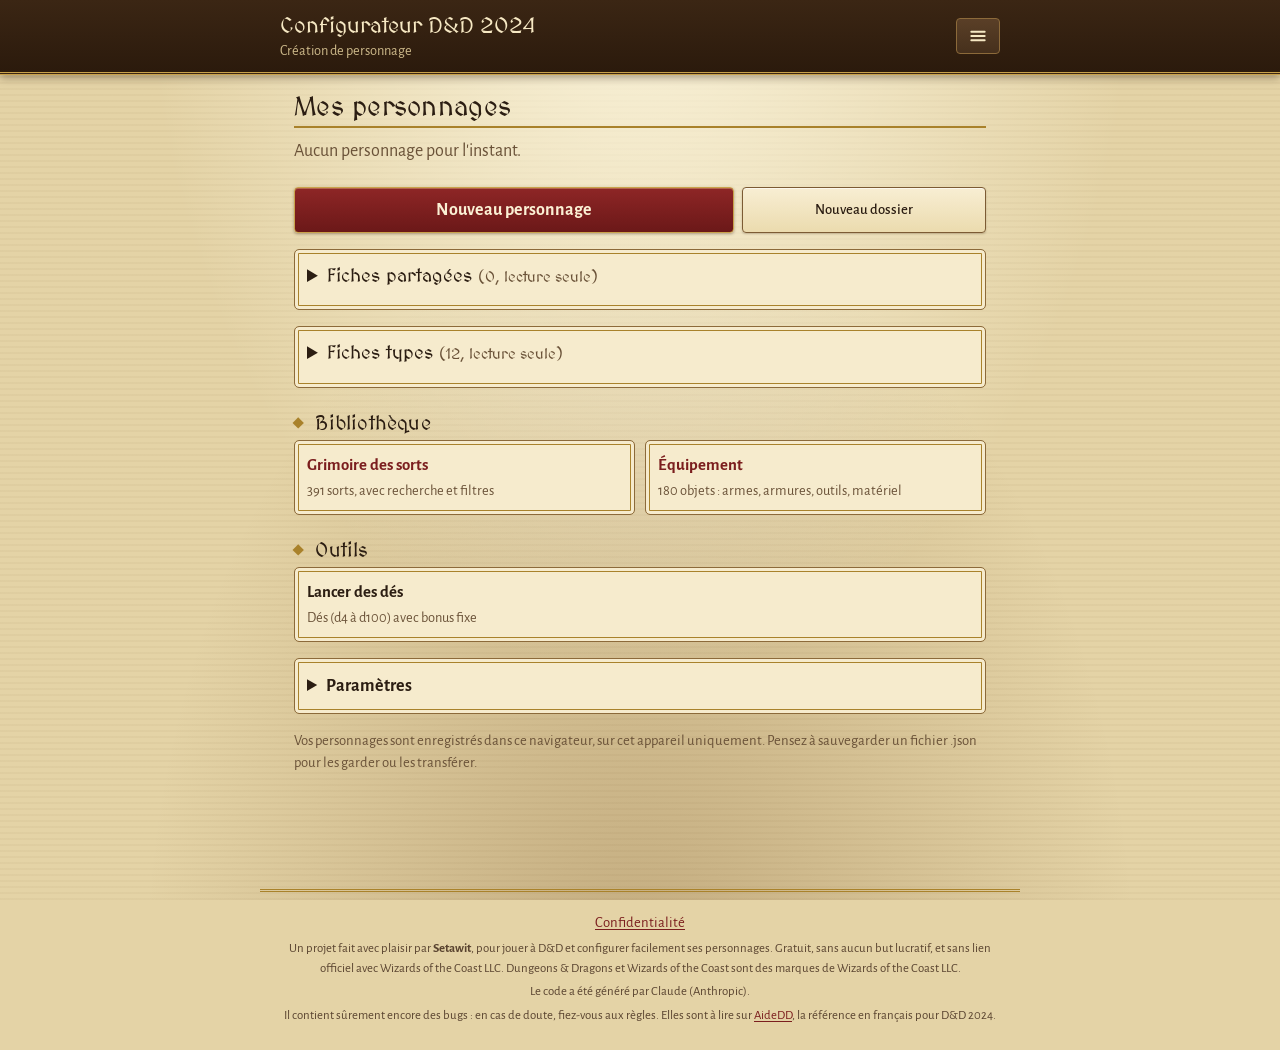
==== commit bdfa1291: "langues" ====
--- a/index.html
+++ b/index.html
@@ -11,9 +11,9 @@
 <script>try{var t=localStorage.getItem('dnd24-theme')||'medieval';if(t==='light'||t==='dark'||t==='medieval'){document.documentElement.setAttribute('data-theme',t);if(t==='medieval'){var l=document.createElement('link');l.rel='stylesheet';l.href='https://fonts.googleapis.com/css2?family=MedievalSharp&display=swap';document.head.appendChild(l);}}}catch(e){}</script>
 </head>
 <body data-page="home">
-<header class="top"><div class="top-in dice-anchor"><div id="hdr"></div><button type="button" class="btn small hmenu-btn" id="hmenuBtn" aria-haspopup="menu" aria-expanded="false" aria-controls="hmenuPop" aria-label="Menu" title="Menu"><svg width="20" height="20" viewBox="0 0 24 24" fill="none" stroke="currentColor" stroke-width="2.4" stroke-linecap="round" aria-hidden="true" focusable="false"><path d="M4 7h16M4 12h16M4 17h16"/></svg></button><nav class="hmenu-pop" id="hmenuPop" aria-label="Navigation" hidden><a class="hm-row" href="index.html" aria-current="page">Accueil</a><div class="hm-grp"><p class="hm-title">Bibliothèque</p><div class="hm-subrow"><a class="hm-row hm-sub" href="grimoire.html">Grimoire des sorts</a><a class="hm-ext" href="grimoire.html" target="_blank" rel="noopener" aria-label="Grimoire des sorts dans un nouvel onglet" title="Nouvel onglet"><svg width="16" height="16" viewBox="0 0 24 24" fill="none" stroke="currentColor" stroke-width="2.2" stroke-linecap="round" stroke-linejoin="round" aria-hidden="true" focusable="false"><path d="M14 4h6v6"/><path d="M20 4l-9 9"/><path d="M19 14v5a1 1 0 0 1-1 1H5a1 1 0 0 1-1-1V6a1 1 0 0 1 1-1h5"/></svg></a></div><div class="hm-subrow"><a class="hm-row hm-sub" href="equipement.html">Équipement</a><a class="hm-ext" href="equipement.html" target="_blank" rel="noopener" aria-label="Équipement dans un nouvel onglet" title="Nouvel onglet"><svg width="16" height="16" viewBox="0 0 24 24" fill="none" stroke="currentColor" stroke-width="2.2" stroke-linecap="round" stroke-linejoin="round" aria-hidden="true" focusable="false"><path d="M14 4h6v6"/><path d="M20 4l-9 9"/><path d="M19 14v5a1 1 0 0 1-1 1H5a1 1 0 0 1-1-1V6a1 1 0 0 1 1-1h5"/></svg></a></div></div><div class="hm-grp"><p class="hm-title">Outils</p><button type="button" class="hm-row hm-sub dice-open-btn">Lancer des dés</button></div></nav></div></header>
+<header class="top"><div class="top-in dice-anchor"><div id="hdr"></div><button type="button" class="btn small hmenu-btn" id="hmenuBtn" aria-haspopup="menu" aria-expanded="false" aria-controls="hmenuPop" aria-label="Menu" title="Menu"><svg width="20" height="20" viewBox="0 0 24 24" fill="none" stroke="currentColor" stroke-width="2.4" stroke-linecap="round" aria-hidden="true" focusable="false"><path d="M4 7h16M4 12h16M4 17h16"/></svg></button><nav class="hmenu-pop" id="hmenuPop" aria-label="Navigation" hidden><a class="hm-row" href="index.html" aria-current="page" data-i18n="Accueil">Accueil</a><div class="hm-grp"><p class="hm-title" data-i18n="Bibliothèque">Bibliothèque</p><div class="hm-subrow"><a class="hm-row hm-sub" href="grimoire.html" data-i18n="Grimoire des sorts">Grimoire des sorts</a><a class="hm-ext" href="grimoire.html" target="_blank" rel="noopener" aria-label="Grimoire des sorts dans un nouvel onglet" title="Nouvel onglet"><svg width="16" height="16" viewBox="0 0 24 24" fill="none" stroke="currentColor" stroke-width="2.2" stroke-linecap="round" stroke-linejoin="round" aria-hidden="true" focusable="false"><path d="M14 4h6v6"/><path d="M20 4l-9 9"/><path d="M19 14v5a1 1 0 0 1-1 1H5a1 1 0 0 1-1-1V6a1 1 0 0 1 1-1h5"/></svg></a></div><div class="hm-subrow"><a class="hm-row hm-sub" href="equipement.html" data-i18n="Équipement">Équipement</a><a class="hm-ext" href="equipement.html" target="_blank" rel="noopener" aria-label="Équipement dans un nouvel onglet" title="Nouvel onglet"><svg width="16" height="16" viewBox="0 0 24 24" fill="none" stroke="currentColor" stroke-width="2.2" stroke-linecap="round" stroke-linejoin="round" aria-hidden="true" focusable="false"><path d="M14 4h6v6"/><path d="M20 4l-9 9"/><path d="M19 14v5a1 1 0 0 1-1 1H5a1 1 0 0 1-1-1V6a1 1 0 0 1 1-1h5"/></svg></a></div></div><div class="hm-grp"><p class="hm-title" data-i18n="Outils">Outils</p><button type="button" class="hm-row hm-sub dice-open-btn" data-i18n="Lancer des dés">Lancer des dés</button></div></nav></div></header>
 <main class="wrap" id="app"></main>
-<footer class="foot noprint"><div id="themes"></div><p class="small"><a href="confidentialite.html">Confidentialité</a></p><p>Un projet fait avec plaisir par <b>Setawit</b>, pour jouer à D&amp;D et configurer facilement ses personnages. Gratuit, sans aucun but lucratif, et sans lien officiel avec Wizards of the Coast LLC. Dungeons &amp; Dragons et Wizards of the Coast sont des marques de Wizards of the Coast LLC.</p><p>Le code a été généré par Claude (Anthropic).</p><p>Il contient sûrement encore des bugs : en cas de doute, fiez-vous aux règles. Elles sont à lire sur <a href="https://www.aidedd.org/regles-24/" target="_blank" rel="noopener">AideDD</a>, la référence en français pour D&amp;D 2024.</p></footer>
+<footer class="foot noprint"><p class="small"><a href="confidentialite.html">Confidentialité</a></p><p>Un projet fait avec plaisir par <b>Setawit</b>, pour jouer à D&amp;D et configurer facilement ses personnages. Gratuit, sans aucun but lucratif, et sans lien officiel avec Wizards of the Coast LLC. Dungeons &amp; Dragons et Wizards of the Coast sont des marques de Wizards of the Coast LLC.</p><p>Le code a été généré par Claude (Anthropic).</p><p>Il contient sûrement encore des bugs : en cas de doute, fiez-vous aux règles. Elles sont à lire sur <a href="https://www.aidedd.org/regles-24/" target="_blank" rel="noopener">AideDD</a>, la référence en français pour D&amp;D 2024.</p></footer>
 <div id="toast" class="toast" hidden></div>
 <button type="button" id="totop" class="totop noprint" aria-label="Remonter en haut de la page" title="Haut de page" hidden><svg width="22" height="22" viewBox="0 0 24 24" fill="none" stroke="currentColor" stroke-width="2.6" stroke-linecap="round" stroke-linejoin="round" aria-hidden="true"><path d="M5 15l7-7 7 7"/></svg></button>
 
@@ -37,6 +37,9 @@
 <script src="js/spell-views.js"></script>
 <script src="js/sync-config.js"></script>
 <script src="js/sync.js"></script>
+<script src="js/i18n.js"></script>
+<script src="js/i18n-ext.js"></script>
+<script src="js/i18n-names.js"></script>
 <script src="js/app.js"></script>
 <script>
 /* Compteur de visites (GoatCounter) : chargé après l'affichage de la page, pour qu'un réseau qui ne répond pas ne retarde jamais l'application ; pas chargé en local. */
--- a/css/style.css
+++ b/css/style.css
@@ -207,7 +207,7 @@
 .impx summary{cursor:pointer;font-weight:700}
 
 /* Mention en pied de page */
-.foot{max-width:760px;margin:2.5rem auto 5rem;padding:1rem 16px 0;border-top:1px solid var(--line);text-align:center;color:var(--muted);font-size:.8rem;line-height:1.5;opacity:.85}
+.foot{max-width:760px;margin:1.2rem auto 1.5rem;padding:1rem 16px 0;border-top:1px solid var(--line);text-align:center;color:var(--muted);font-size:.8rem;line-height:1.5;opacity:.85}
 .foot p{margin:.3rem 0}
 .foot a{color:inherit;text-decoration:underline;text-underline-offset:2px}
 .foot a:hover,.foot a:focus-visible{color:var(--accent)}
@@ -546,7 +546,10 @@
 .dicepool{display:flex;flex-wrap:wrap;gap:8px;margin:8px 0;min-height:32px;align-items:center}
 .dicegrp{display:inline-flex;align-items:center;gap:4px;padding:2px 4px 2px 10px;border:1px solid var(--line);border-radius:999px}
 .dicectl{display:flex;gap:10px;flex-wrap:wrap;align-items:flex-end;margin:10px 0}
-.dicectl .field{max-width:150px;margin:0}
+.dicectl .field{max-width:190px;margin:0}
+.bonusctl{display:flex;align-items:center;gap:6px}
+.bonusctl input{width:80px;min-height:44px;text-align:center;font-size:1.1rem;font-weight:600}
+.btn.bigstep{min-width:48px;min-height:48px;font-size:1.4rem;line-height:1;padding:0 10px;font-weight:700}
 .dicectl .field input{min-height:44px;box-sizing:border-box;width:100%}
 .dicectl .btn{min-height:44px;margin:0;display:inline-flex;align-items:center}
 .diceout{display:flex;flex-direction:column;gap:6px;margin:10px 0}
@@ -612,3 +615,12 @@
 .dice-anchor .hmenu-pop .hm-grp>.hm-subrow:last-child>.hm-sub{border-bottom-left-radius:var(--rad)}
 .dice-anchor .hmenu-pop .hm-grp>.hm-subrow:last-child>.hm-ext{border-bottom-right-radius:var(--rad)}
 .dice-anchor .hmenu-pop .hm-grp>.hm-subrow:last-child{margin-bottom:6px}
+
+
+/* Repères visuels entre les sections du menu (bibliothèque, outils, paramètres) */
+.dice-anchor .hmenu-pop .hm-grp{margin-top:6px;padding-top:4px;border-top:1px solid rgba(232,211,160,.22)}
+.dice-anchor .hmenu-pop .hm-title::before{content:"";display:inline-block;width:3px;height:.85em;margin-right:7px;background:#c9a55a;border-radius:2px;vertical-align:-.1em}
+/* Les cases d'une section sont décalées vers la droite, sous le titre */
+.dice-anchor .hmenu-pop .hm-grp>.hm-subrow,.dice-anchor .hmenu-pop .hm-grp>.hm-sub{margin-left:14px}
+.dice-anchor .hmenu-pop .hm-grp>.hm-subrow{width:calc(100% - 14px)}
+.dice-anchor .hmenu-pop .hm-grp>.hm-sub{width:calc(100% - 14px);box-sizing:border-box}
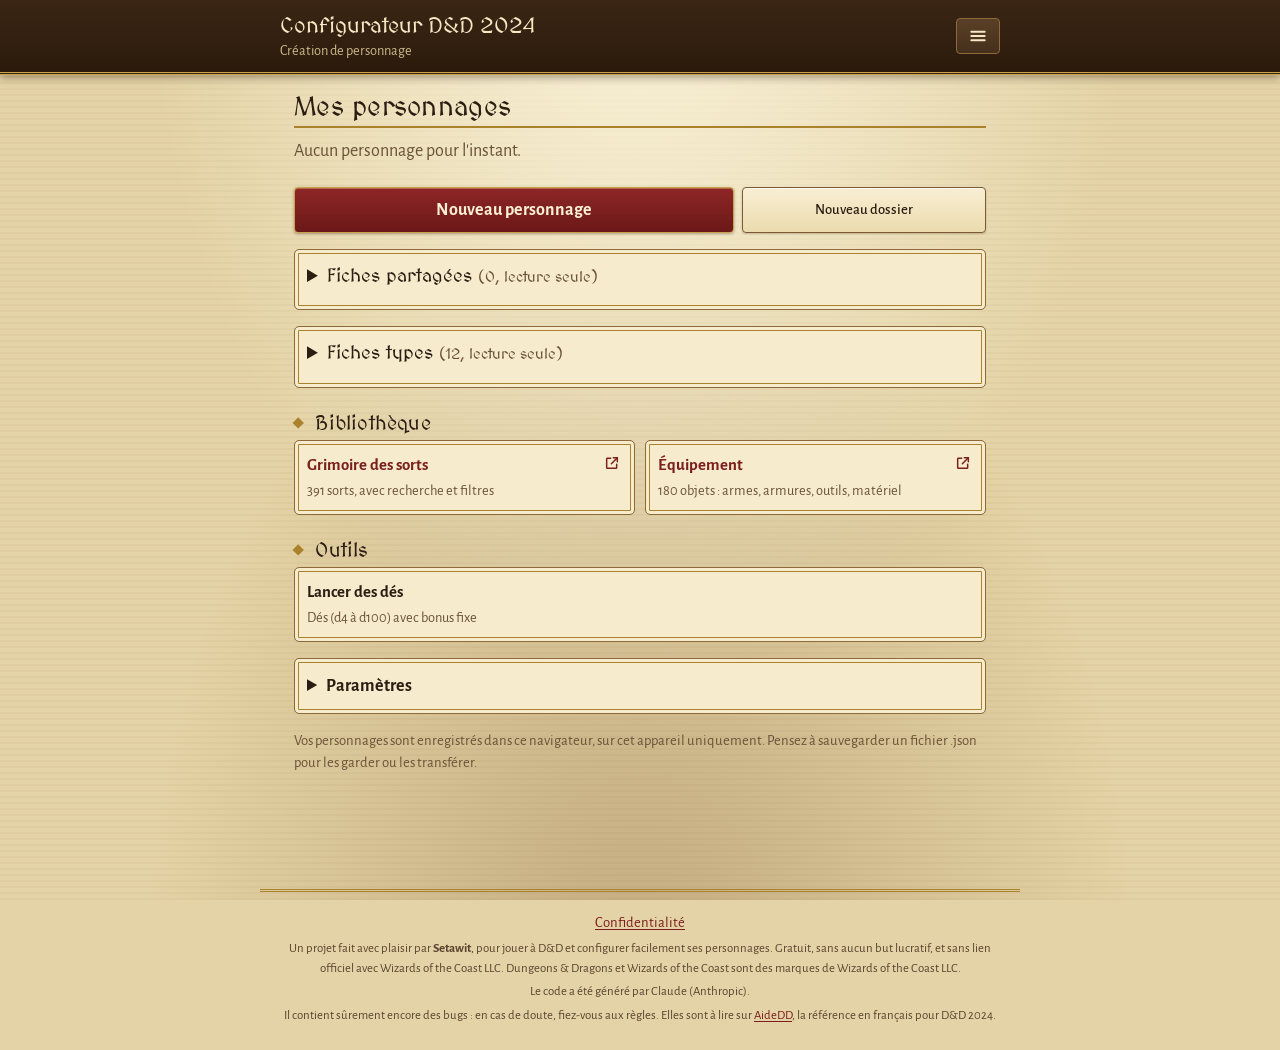
==== commit ab746118: "revamp langues" ====
--- a/index.html
+++ b/index.html
@@ -11,12 +11,15 @@
 <script>try{var t=localStorage.getItem('dnd24-theme')||'medieval';if(t==='light'||t==='dark'||t==='medieval'){document.documentElement.setAttribute('data-theme',t);if(t==='medieval'){var l=document.createElement('link');l.rel='stylesheet';l.href='https://fonts.googleapis.com/css2?family=MedievalSharp&display=swap';document.head.appendChild(l);}}}catch(e){}</script>
 </head>
 <body data-page="home">
-<header class="top"><div class="top-in dice-anchor"><div id="hdr"></div><button type="button" class="btn small hmenu-btn" id="hmenuBtn" aria-haspopup="menu" aria-expanded="false" aria-controls="hmenuPop" aria-label="Menu" title="Menu"><svg width="20" height="20" viewBox="0 0 24 24" fill="none" stroke="currentColor" stroke-width="2.4" stroke-linecap="round" aria-hidden="true" focusable="false"><path d="M4 7h16M4 12h16M4 17h16"/></svg></button><nav class="hmenu-pop" id="hmenuPop" aria-label="Navigation" hidden><a class="hm-row" href="index.html" aria-current="page" data-i18n="Accueil">Accueil</a><div class="hm-grp"><p class="hm-title" data-i18n="Bibliothèque">Bibliothèque</p><div class="hm-subrow"><a class="hm-row hm-sub" href="grimoire.html" data-i18n="Grimoire des sorts">Grimoire des sorts</a><a class="hm-ext" href="grimoire.html" target="_blank" rel="noopener" aria-label="Grimoire des sorts dans un nouvel onglet" title="Nouvel onglet"><svg width="16" height="16" viewBox="0 0 24 24" fill="none" stroke="currentColor" stroke-width="2.2" stroke-linecap="round" stroke-linejoin="round" aria-hidden="true" focusable="false"><path d="M14 4h6v6"/><path d="M20 4l-9 9"/><path d="M19 14v5a1 1 0 0 1-1 1H5a1 1 0 0 1-1-1V6a1 1 0 0 1 1-1h5"/></svg></a></div><div class="hm-subrow"><a class="hm-row hm-sub" href="equipement.html" data-i18n="Équipement">Équipement</a><a class="hm-ext" href="equipement.html" target="_blank" rel="noopener" aria-label="Équipement dans un nouvel onglet" title="Nouvel onglet"><svg width="16" height="16" viewBox="0 0 24 24" fill="none" stroke="currentColor" stroke-width="2.2" stroke-linecap="round" stroke-linejoin="round" aria-hidden="true" focusable="false"><path d="M14 4h6v6"/><path d="M20 4l-9 9"/><path d="M19 14v5a1 1 0 0 1-1 1H5a1 1 0 0 1-1-1V6a1 1 0 0 1 1-1h5"/></svg></a></div></div><div class="hm-grp"><p class="hm-title" data-i18n="Outils">Outils</p><button type="button" class="hm-row hm-sub dice-open-btn" data-i18n="Lancer des dés">Lancer des dés</button></div></nav></div></header>
+<header class="top"><div class="top-in dice-anchor"><div id="hdr"></div><button type="button" class="btn small hmenu-btn" id="hmenuBtn" aria-haspopup="menu" aria-expanded="false" aria-controls="hmenuPop" aria-label="Menu" title="Menu"><svg width="20" height="20" viewBox="0 0 24 24" fill="none" stroke="currentColor" stroke-width="2.4" stroke-linecap="round" aria-hidden="true" focusable="false"><path d="M4 7h16M4 12h16M4 17h16"/></svg></button><nav class="hmenu-pop" id="hmenuPop" aria-label="Navigation" hidden><a class="hm-row" href="index.html" aria-current="page" data-i18n="Accueil">Accueil</a><button type="button" class="hm-row settings-open-btn" data-i18n="Paramètres">Paramètres</button><div class="hm-grp"><p class="hm-title" data-i18n="Bibliothèque">Bibliothèque</p><div class="hm-subrow"><a class="hm-row hm-sub" href="grimoire.html" data-i18n="Grimoire des sorts">Grimoire des sorts</a><a class="hm-ext" href="grimoire.html" target="_blank" rel="noopener" aria-label="Grimoire des sorts dans un nouvel onglet" title="Nouvel onglet"><svg width="16" height="16" viewBox="0 0 24 24" fill="none" stroke="currentColor" stroke-width="2.2" stroke-linecap="round" stroke-linejoin="round" aria-hidden="true" focusable="false"><path d="M14 4h6v6"/><path d="M20 4l-9 9"/><path d="M19 14v5a1 1 0 0 1-1 1H5a1 1 0 0 1-1-1V6a1 1 0 0 1 1-1h5"/></svg></a></div><div class="hm-subrow"><a class="hm-row hm-sub" href="equipement.html" data-i18n="Équipement">Équipement</a><a class="hm-ext" href="equipement.html" target="_blank" rel="noopener" aria-label="Équipement dans un nouvel onglet" title="Nouvel onglet"><svg width="16" height="16" viewBox="0 0 24 24" fill="none" stroke="currentColor" stroke-width="2.2" stroke-linecap="round" stroke-linejoin="round" aria-hidden="true" focusable="false"><path d="M14 4h6v6"/><path d="M20 4l-9 9"/><path d="M19 14v5a1 1 0 0 1-1 1H5a1 1 0 0 1-1-1V6a1 1 0 0 1 1-1h5"/></svg></a></div></div><div class="hm-grp"><p class="hm-title" data-i18n="Outils">Outils</p><button type="button" class="hm-row hm-sub dice-open-btn" data-i18n="Lancer des dés">Lancer des dés</button></div></nav></div></header>
 <main class="wrap" id="app"></main>
 <footer class="foot noprint"><p class="small"><a href="confidentialite.html">Confidentialité</a></p><p>Un projet fait avec plaisir par <b>Setawit</b>, pour jouer à D&amp;D et configurer facilement ses personnages. Gratuit, sans aucun but lucratif, et sans lien officiel avec Wizards of the Coast LLC. Dungeons &amp; Dragons et Wizards of the Coast sont des marques de Wizards of the Coast LLC.</p><p>Le code a été généré par Claude (Anthropic).</p><p>Il contient sûrement encore des bugs : en cas de doute, fiez-vous aux règles. Elles sont à lire sur <a href="https://www.aidedd.org/regles-24/" target="_blank" rel="noopener">AideDD</a>, la référence en français pour D&amp;D 2024.</p></footer>
 <div id="toast" class="toast" hidden></div>
 <button type="button" id="totop" class="totop noprint" aria-label="Remonter en haut de la page" title="Haut de page" hidden><svg width="22" height="22" viewBox="0 0 24 24" fill="none" stroke="currentColor" stroke-width="2.6" stroke-linecap="round" stroke-linejoin="round" aria-hidden="true"><path d="M5 15l7-7 7 7"/></svg></button>
 
+<script src="js/i18n.js"></script>
+<script src="js/i18n-ext.js"></script>
+<script src="js/i18n-names.js"></script>
 <script src="js/data/base.js"></script>
 <script src="js/data/classes.js"></script>
 <script src="js/data/classes-ext.js"></script>
@@ -37,9 +40,6 @@
 <script src="js/spell-views.js"></script>
 <script src="js/sync-config.js"></script>
 <script src="js/sync.js"></script>
-<script src="js/i18n.js"></script>
-<script src="js/i18n-ext.js"></script>
-<script src="js/i18n-names.js"></script>
 <script src="js/app.js"></script>
 <script>
 /* Compteur de visites (GoatCounter) : chargé après l'affichage de la page, pour qu'un réseau qui ne répond pas ne retarde jamais l'application ; pas chargé en local. */
--- a/css/style.css
+++ b/css/style.css
@@ -201,6 +201,7 @@
 /* Accueil : bibliothèque et import/export repliable */
 .libs{display:grid;grid-template-columns:repeat(auto-fit,minmax(200px,1fr));gap:10px;margin:.4rem 0 1rem}
 .lib{display:flex;flex-direction:column;gap:4px;align-items:flex-start;text-align:left;padding:12px;border:1px solid var(--line);border-radius:var(--radc);background:var(--surface);color:var(--ink);cursor:pointer;font:inherit}
+.lib-wrap{position:relative;display:flex}.lib-wrap>.lib{flex:1}.lib-ext{position:absolute;top:8px;right:8px;display:inline-flex;align-items:center;justify-content:center;width:30px;height:30px;border-radius:var(--radc);color:var(--muted);text-decoration:none}.lib-ext:hover,.lib-ext:focus-visible{color:var(--accent);outline:2px solid var(--accent);outline-offset:1px}
 .lib b{font-size:1.05rem}.lib span{color:var(--muted);font-size:.9rem}
 .lib:focus-visible{outline:3px solid var(--accent);outline-offset:2px}
 .impx{margin:1rem 0;border:1px solid var(--line);border-radius:var(--radc);padding:8px 12px;background:var(--surface)}
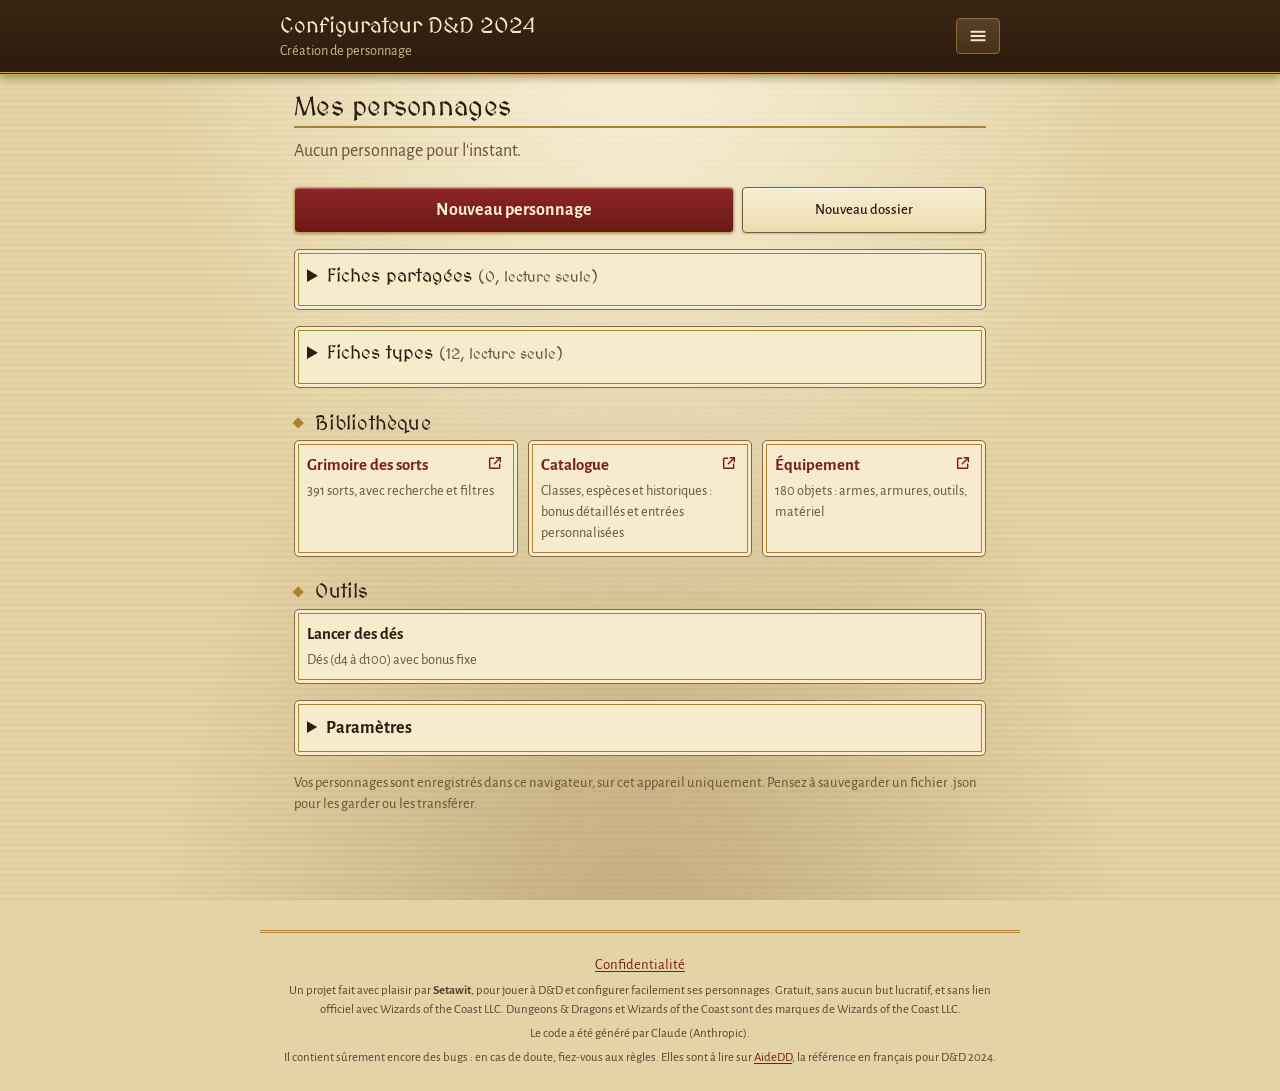
==== commit 1a34ab78: "Catalogue personnel (classes, espèces, historiques) : page dédiée, entrées personnalisées avec icône" ====
--- a/index.html
+++ b/index.html
@@ -8,10 +8,11 @@
 <link rel="preconnect" href="https://fonts.gstatic.com" crossorigin>
 <link href="https://fonts.googleapis.com/css2?family=Alegreya:wght@400;500;700&family=Alegreya+Sans:wght@400;500;700&display=swap" rel="stylesheet">
 <link rel="stylesheet" href="css/style.css">
+<link rel="stylesheet" href="css/v2.css">
 <script>try{var t=localStorage.getItem('dnd24-theme')||'medieval';if(t==='light'||t==='dark'||t==='medieval'){document.documentElement.setAttribute('data-theme',t);if(t==='medieval'){var l=document.createElement('link');l.rel='stylesheet';l.href='https://fonts.googleapis.com/css2?family=MedievalSharp&display=swap';document.head.appendChild(l);}}}catch(e){}</script>
 </head>
 <body data-page="home">
-<header class="top"><div class="top-in dice-anchor"><div id="hdr"></div><button type="button" class="btn small hmenu-btn" id="hmenuBtn" aria-haspopup="menu" aria-expanded="false" aria-controls="hmenuPop" aria-label="Menu" title="Menu"><svg width="20" height="20" viewBox="0 0 24 24" fill="none" stroke="currentColor" stroke-width="2.4" stroke-linecap="round" aria-hidden="true" focusable="false"><path d="M4 7h16M4 12h16M4 17h16"/></svg></button><nav class="hmenu-pop" id="hmenuPop" aria-label="Navigation" hidden><a class="hm-row" href="index.html" aria-current="page" data-i18n="Accueil">Accueil</a><button type="button" class="hm-row settings-open-btn" data-i18n="Paramètres">Paramètres</button><div class="hm-grp"><p class="hm-title" data-i18n="Bibliothèque">Bibliothèque</p><div class="hm-subrow"><a class="hm-row hm-sub" href="grimoire.html" data-i18n="Grimoire des sorts">Grimoire des sorts</a><a class="hm-ext" href="grimoire.html" target="_blank" rel="noopener" aria-label="Grimoire des sorts dans un nouvel onglet" title="Nouvel onglet"><svg width="16" height="16" viewBox="0 0 24 24" fill="none" stroke="currentColor" stroke-width="2.2" stroke-linecap="round" stroke-linejoin="round" aria-hidden="true" focusable="false"><path d="M14 4h6v6"/><path d="M20 4l-9 9"/><path d="M19 14v5a1 1 0 0 1-1 1H5a1 1 0 0 1-1-1V6a1 1 0 0 1 1-1h5"/></svg></a></div><div class="hm-subrow"><a class="hm-row hm-sub" href="equipement.html" data-i18n="Équipement">Équipement</a><a class="hm-ext" href="equipement.html" target="_blank" rel="noopener" aria-label="Équipement dans un nouvel onglet" title="Nouvel onglet"><svg width="16" height="16" viewBox="0 0 24 24" fill="none" stroke="currentColor" stroke-width="2.2" stroke-linecap="round" stroke-linejoin="round" aria-hidden="true" focusable="false"><path d="M14 4h6v6"/><path d="M20 4l-9 9"/><path d="M19 14v5a1 1 0 0 1-1 1H5a1 1 0 0 1-1-1V6a1 1 0 0 1 1-1h5"/></svg></a></div></div><div class="hm-grp"><p class="hm-title" data-i18n="Outils">Outils</p><button type="button" class="hm-row hm-sub dice-open-btn" data-i18n="Lancer des dés">Lancer des dés</button></div></nav></div></header>
+<header class="top"><div class="top-in dice-anchor"><div id="hdr"></div><button type="button" class="btn small hmenu-btn" id="hmenuBtn" aria-haspopup="menu" aria-expanded="false" aria-controls="hmenuPop" aria-label="Menu" title="Menu"><svg width="20" height="20" viewBox="0 0 24 24" fill="none" stroke="currentColor" stroke-width="2.4" stroke-linecap="round" aria-hidden="true" focusable="false"><path d="M4 7h16M4 12h16M4 17h16"/></svg></button><nav class="hmenu-pop" id="hmenuPop" aria-label="Navigation" hidden><a class="hm-row" href="index.html" aria-current="page" data-i18n="Accueil">Accueil</a><button type="button" class="hm-row settings-open-btn" data-i18n="Paramètres">Paramètres</button><div class="hm-grp"><p class="hm-title" data-i18n="Bibliothèque">Bibliothèque</p><div class="hm-subrow"><a class="hm-row hm-sub" href="grimoire.html" data-i18n="Grimoire des sorts">Grimoire des sorts</a><a class="hm-ext" href="grimoire.html" target="_blank" rel="noopener" aria-label="Grimoire des sorts dans un nouvel onglet" title="Nouvel onglet"><svg width="16" height="16" viewBox="0 0 24 24" fill="none" stroke="currentColor" stroke-width="2.2" stroke-linecap="round" stroke-linejoin="round" aria-hidden="true" focusable="false"><path d="M14 4h6v6"/><path d="M20 4l-9 9"/><path d="M19 14v5a1 1 0 0 1-1 1H5a1 1 0 0 1-1-1V6a1 1 0 0 1 1-1h5"/></svg></a></div><div class="hm-subrow"><a class="hm-row hm-sub" href="equipement.html" data-i18n="Équipement">Équipement</a><a class="hm-ext" href="equipement.html" target="_blank" rel="noopener" aria-label="Équipement dans un nouvel onglet" title="Nouvel onglet"><svg width="16" height="16" viewBox="0 0 24 24" fill="none" stroke="currentColor" stroke-width="2.2" stroke-linecap="round" stroke-linejoin="round" aria-hidden="true" focusable="false"><path d="M14 4h6v6"/><path d="M20 4l-9 9"/><path d="M19 14v5a1 1 0 0 1-1 1H5a1 1 0 0 1-1-1V6a1 1 0 0 1 1-1h5"/></svg></a></div><div class="hm-subrow"><a class="hm-row hm-sub" href="catalogue.html" data-i18n="Catalogue">Catalogue</a><a class="hm-ext" href="catalogue.html" target="_blank" rel="noopener" aria-label="Catalogue dans un nouvel onglet" title="Nouvel onglet"><svg width="16" height="16" viewBox="0 0 24 24" fill="none" stroke="currentColor" stroke-width="2.2" stroke-linecap="round" stroke-linejoin="round" aria-hidden="true" focusable="false"><path d="M14 4h6v6"/><path d="M20 4l-9 9"/><path d="M19 14v5a1 1 0 0 1-1 1H5a1 1 0 0 1-1-1V6a1 1 0 0 1 1-1h5"/></svg></a></div></div><div class="hm-grp"><p class="hm-title" data-i18n="Outils">Outils</p><button type="button" class="hm-row hm-sub dice-open-btn" data-i18n="Lancer des dés">Lancer des dés</button></div></nav></div></header>
 <main class="wrap" id="app"></main>
 <footer class="foot noprint"><p class="small"><a href="confidentialite.html">Confidentialité</a></p><p>Un projet fait avec plaisir par <b>Setawit</b>, pour jouer à D&amp;D et configurer facilement ses personnages. Gratuit, sans aucun but lucratif, et sans lien officiel avec Wizards of the Coast LLC. Dungeons &amp; Dragons et Wizards of the Coast sont des marques de Wizards of the Coast LLC.</p><p>Le code a été généré par Claude (Anthropic).</p><p>Il contient sûrement encore des bugs : en cas de doute, fiez-vous aux règles. Elles sont à lire sur <a href="https://www.aidedd.org/regles-24/" target="_blank" rel="noopener">AideDD</a>, la référence en français pour D&amp;D 2024.</p></footer>
 <div id="toast" class="toast" hidden></div>
@@ -19,10 +20,12 @@
 
 <script src="js/i18n.js"></script>
 <script src="js/i18n-ext.js"></script>
+<script src="js/i18n-v2.js"></script>
 <script src="js/i18n-names.js"></script>
 <script src="js/data/base.js"></script>
 <script src="js/data/classes.js"></script>
 <script src="js/data/classes-ext.js"></script>
+<script src="js/data/custom-class.js"></script>
 <script src="js/data/origins.js"></script>
 <script src="js/data/spells-db.js"></script>
 <script src="js/data/spells.js"></script>
@@ -40,6 +43,8 @@
 <script src="js/spell-views.js"></script>
 <script src="js/sync-config.js"></script>
 <script src="js/sync.js"></script>
+<script src="js/idcard.js"></script>
+<script src="js/evo.js"></script>
 <script src="js/app.js"></script>
 <script>
 /* Compteur de visites (GoatCounter) : chargé après l'affichage de la page, pour qu'un réseau qui ne répond pas ne retarde jamais l'application ; pas chargé en local. */
--- a/css/style.css
+++ b/css/style.css
@@ -300,7 +300,7 @@
 :root[data-theme="medieval"] .pill{background:#F6EBCD}
 :root[data-theme="medieval"] .pill.on{font-weight:700}
 :root[data-theme="medieval"] .note{border-left-width:4px;box-shadow:var(--frame)}
-:root[data-theme="medieval"] .ccard,:root[data-theme="medieval"] .tpls,:root[data-theme="medieval"] .gs,:root[data-theme="medieval"] .impx,:root[data-theme="medieval"] .lib,:root[data-theme="medieval"] .filt,:root[data-theme="medieval"] .srl,:root[data-theme="medieval"] .stat div,:root[data-theme="medieval"] .abil div,:root[data-theme="medieval"] .dice div{border:1px solid #8C6A3A;box-shadow:var(--frame)}
+:root[data-theme="medieval"] .ccard,:root[data-theme="medieval"] .tpls,:root[data-theme="medieval"] .gs,:root[data-theme="medieval"] .impx,:root[data-theme="medieval"] .res-fold,:root[data-theme="medieval"] .idc-fold,:root[data-theme="medieval"] .lib,:root[data-theme="medieval"] .filt,:root[data-theme="medieval"] .srl,:root[data-theme="medieval"] .stat div,:root[data-theme="medieval"] .abil div,:root[data-theme="medieval"] .dice div{border:1px solid #8C6A3A;box-shadow:var(--frame)}
 :root[data-theme="medieval"] .stat div,:root[data-theme="medieval"] .abil div,:root[data-theme="medieval"] .dice div{padding:10px 12px}
 :root[data-theme="medieval"] .stat b,:root[data-theme="medieval"] .abil b,:root[data-theme="medieval"] .dice b{color:var(--accent)}
 :root[data-theme="medieval"] .tpls>summary,:root[data-theme="medieval"] .gs>summary,:root[data-theme="medieval"] summary.gh{font-family:var(--display);font-weight:400}
@@ -332,9 +332,10 @@
 :root[data-theme="medieval"] .swsel option{background:#FBF4DC;color:#2B1D12}
 /* Ligne entière cliquable dans la liste des personnages */
 .list-item{position:relative;cursor:pointer}
-.list-item .t a.char-link{color:inherit;text-decoration:none}
-.list-item .t a.char-link::after{content:"";position:absolute;inset:0;z-index:0}
-.list-item .t a.char-link:hover,.list-item .t a.char-link:focus-visible{color:var(--accent);text-decoration:underline;text-underline-offset:3px}
+.list-item .t a.char-link,.list-item .t button.char-link{color:inherit;text-decoration:none}
+.list-item .t button.char-link{background:none;border:0;padding:0;font:inherit;font-weight:inherit;text-align:left;cursor:pointer}
+.list-item .t a.char-link::after,.list-item .t button.char-link::after{content:"";position:absolute;inset:0;z-index:0}
+.list-item .t a.char-link:hover,.list-item .t a.char-link:focus-visible,.list-item .t button.char-link:hover,.list-item .t button.char-link:focus-visible{color:var(--accent);text-decoration:underline;text-underline-offset:3px}
 .list-item:hover{background:var(--hi)}
 .list-item .acts{position:relative;z-index:1}
 .list-item.menu-open{z-index:6}
@@ -353,7 +354,7 @@
 .bl dd{margin:.1rem 0 0 0;padding-left:.7rem;border-left:2px solid var(--line)}
 .fam-card{border:1px solid var(--line);border-radius:var(--rad);padding:10px 12px;background:var(--surface);margin:.5rem 0 1rem}
 .fam-card p{margin:.35rem 0}
-.spop{position:fixed;z-index:60;width:min(340px,92vw);max-height:60vh;overflow:auto;padding:10px 12px;background:var(--surface);color:var(--ink);border:1px solid var(--line);border-radius:var(--rad);box-shadow:0 8px 24px rgba(0,0,0,.2);font-size:.9rem;line-height:1.35}
+.spop{position:fixed;z-index:260;width:min(340px,92vw);max-height:60vh;overflow:auto;padding:10px 12px;background:var(--surface);color:var(--ink);border:1px solid var(--line);border-radius:var(--rad);box-shadow:0 8px 24px rgba(0,0,0,.2);font-size:.9rem;line-height:1.35}
 .spop-h{display:flex;flex-direction:column;gap:2px;margin-bottom:6px;padding-bottom:6px;border-bottom:1px solid var(--line)}
 .spop-h b{font-family:var(--serif);font-size:1.1rem}
 .spop dl{margin:0}.spop dt{font-weight:700;margin-top:4px}.spop dd{margin:0 0 2px 0}
@@ -375,6 +376,20 @@
 .optwrap{position:relative}
 .optmenu{position:absolute;right:0;top:calc(100% + 4px);z-index:5;min-width:190px;display:flex;flex-direction:column;padding:4px;background:var(--surface);border:1px solid var(--line);border-radius:var(--rad);box-shadow:0 6px 18px rgba(0,0,0,.15)}
 .optitem{display:block;box-sizing:border-box;width:100%;text-align:left;background:none;border:0;border-radius:calc(var(--rad) - 2px);padding:8px 10px;min-height:38px;color:var(--ink);font:inherit;cursor:pointer;white-space:nowrap}
+.pp-nav{display:flex;gap:8px;flex-wrap:wrap;margin:0 0 8px}
+.pp-x{flex:none;width:22px;height:22px;padding:0;display:inline-flex;align-items:center;justify-content:center;background:none;border:0;border-radius:50%;color:var(--muted);opacity:.7;cursor:pointer}
+.pp-x:hover,.pp-x:focus-visible{opacity:1;background:var(--hi);outline:none}
+.pp-nav{align-items:center}
+.dicepop-head+.optsec{border-top:0;margin-top:0}
+.pp-dl{margin-left:10px;width:24px;height:22px;padding:0;display:inline-flex;align-items:center;justify-content:center;vertical-align:middle;background:rgba(255,255,255,.14);border:1px solid rgba(255,255,255,.45);border-radius:6px;color:inherit;cursor:pointer}
+.pp-dl:hover,.pp-dl:focus-visible{background:rgba(255,255,255,.3);outline:none}
+.pp-nav .btn{flex:1 1 0;text-align:center;justify-content:center}
+.dicepop.minipop{max-width:360px}
+.optnav,.optback{display:flex;align-items:center;justify-content:space-between;gap:12px}
+.optback{justify-content:flex-start;font-weight:700}
+.optchev{flex:none;opacity:.7}
+.optsec{padding:8px 10px 2px;font-size:.68rem;font-weight:700;letter-spacing:.06em;text-transform:uppercase;color:var(--muted);border-top:1px solid var(--line);margin-top:4px}
+.optsep{border-top:1px solid var(--line);margin:4px 0}
 .optitem:hover,.optitem:focus-visible{background:var(--hi);outline:none}
 .optitem.danger{color:#B3261E;font-weight:600}
 
@@ -427,6 +442,14 @@
 [data-ex]{cursor:help}
 
 /* ressources à suivre (panneau de la fiche) */
+.res-fold,.idc-fold{margin:0 0 1rem;border:1px solid var(--line);border-radius:var(--radc);padding:8px 12px;background:var(--surface)}
+.res-fold>summary,.idc-fold>summary{cursor:pointer;font-weight:700}
+.res-fold[open]>summary,.idc-fold[open]>summary{margin-bottom:.5rem}
+.idc-fold .idcard{margin:.2rem 0 .5rem}
+.idc-act{margin:0;text-align:right}
+@media print{.idc-fold>summary{display:none}.idc-fold{border:0;padding:0;margin:0}}
+.res-fold .res-panel{margin:.4rem 0 0;padding:0;border:0}
+.ro-lock .res-fold:not(:has(.res-panel)){display:none}
 .res-panel{margin:.6rem 0 1rem;padding:.5rem .7rem;border:1px solid rgba(128,128,128,.35);border-radius:8px}
 .res-panel h3{margin:0 0 .3rem}
 .res-row{display:flex;align-items:center;gap:.6rem;flex-wrap:wrap;padding:.3rem 0;border-bottom:1px solid rgba(128,128,128,.2)}
@@ -490,7 +513,7 @@
 /* nom et icône de classe côte à côte : quand le nom revient à la ligne, il reste à droite de l'icône */
 .charlist .list-item .t b{display:flex;align-items:flex-start;gap:8px}
 .charlist .list-item .t b .hic{margin:2px 0 0;flex:0 0 auto}
-.charlist .list-item .t b a.char-link{min-width:0;overflow-wrap:anywhere}
+.charlist .list-item .t b a.char-link,.charlist .list-item .t b button.char-link{min-width:0;overflow-wrap:anywhere}
 a.optitem{display:block;text-decoration:none;color:inherit}
 
 /* fiche en lecture seule : pas de repos (rien à réinitialiser), en-tête qui passe à la ligne si besoin */
@@ -539,6 +562,13 @@
 .hmenu{position:absolute;right:0;top:10px;z-index:6}
 .dicepop-ov{position:fixed;inset:0;background:rgba(20,10,0,.45);display:flex;align-items:center;justify-content:center;z-index:200;padding:16px}
 .dicepop{background:var(--surface);border:1px solid var(--line);border-radius:var(--radc);padding:16px;width:100%;max-width:520px;max-height:90vh;overflow:auto;box-shadow:0 10px 30px rgba(0,0,0,.3)}
+.cdpk-wrap{display:flex;flex-wrap:wrap;gap:12px 28px;margin:.3rem 0 .6rem}
+.cdpk{display:flex;flex-wrap:wrap;gap:6px;margin-top:4px}
+.cdpk-b{display:flex;flex-direction:column;align-items:center;gap:3px;min-width:78px;padding:8px 10px;border:1px solid var(--line);border-radius:var(--radc,8px);background:var(--surface);color:var(--muted);font:inherit;font-size:.78rem;cursor:pointer}
+.cdpk-i .idc-ic{width:26px;height:26px;display:block}
+.cdpk-b[aria-pressed="true"]{border-color:var(--accent);background:var(--accent);color:var(--accent-ink);font-weight:700}
+.cdpk-b:focus-visible{outline:2px solid var(--accent);outline-offset:2px}
+.askconfirm-t{margin:.2rem 0 0;white-space:pre-line}
 .dicepop-head{display:flex;justify-content:space-between;align-items:center;margin-bottom:8px}
 .dicepick{display:grid;grid-template-columns:repeat(auto-fill,minmax(88px,1fr));gap:8px;margin:8px 0}
 .dicebtn{display:flex;flex-direction:column;align-items:center;gap:2px;padding:6px 4px;background:var(--bg);border:1px solid var(--line);border-radius:var(--rad);cursor:pointer;font:inherit;color:inherit}
@@ -581,6 +611,14 @@
 .dice-anchor .hmenu-pop [aria-current="page"]{font-weight:700;font-style:italic}
 /* le bouton Menu s aligne sur les boutons de la barre (Retour) */
 .dice-anchor .hmenu-btn{top:8px}
+.dice-anchor .pass-btn{right:46px}
+.pass-btn[hidden]{display:none}
+.dicepop.passpop{max-width:720px;padding:12px;max-height:calc(100vh - 32px)}
+.passpop .dicepop-head{margin-bottom:6px;gap:8px}
+.pp-l{display:flex;align-items:center;gap:10px}
+.pp-ico{width:34px;min-height:34px;padding:0;display:inline-flex;align-items:center;justify-content:center}
+.pp-btns{display:flex;gap:8px;flex-wrap:wrap;justify-content:flex-end}
+.dicepop.passpop .idcard{margin:.2rem 0 .4rem}
 
 /* illustrations des dés du popup */
 .die-img{width:40px;height:40px;object-fit:contain;display:block}
--- a/css/v2.css
+++ b/css/v2.css
@@ -0,0 +1,99 @@
+/* V2 : styles propres à la version évolutive (le reste vient de ../css/style.css) */
+.evo-bar{display:flex;gap:8px;align-items:center;flex-wrap:wrap;justify-content:space-between;margin:0 0 10px;padding:6px 10px;border:1px solid var(--line);border-radius:var(--rad);background:var(--surface);font-size:.88rem}
+.evo-wrap{display:grid;grid-template-columns:86px minmax(0,1fr);gap:12px;align-items:start}
+.evo-levels{display:flex;flex-direction:column;gap:6px;position:sticky;top:calc(var(--hh,60px) + 8px)}
+.evo-lv{flex-wrap:wrap;display:flex;justify-content:space-between;align-items:center;gap:4px;padding:8px 8px;border:1px solid var(--line);border-radius:var(--rad);background:var(--surface);color:var(--ink);font:inherit;font-size:.85rem;cursor:pointer;text-align:left}
+.evo-lv i{font-style:normal;color:var(--gold)}
+.evo-lv i.warn{color:#B3261E;font-weight:700}
+.evo-lv.next{border-style:dashed}
+.evo-lv.past{opacity:.85}
+.evo-lv.sel{background:var(--accent);color:var(--accent-ink);border-color:var(--accent)}
+.evo-lv.sel i{color:inherit}
+.evo-lv.add{border-style:dashed;justify-content:center;color:var(--muted)}
+.evo-panel{min-width:0}
+.evo-head{display:flex;gap:8px;align-items:center;flex-wrap:wrap}
+.evo-head h3{margin:0}
+.evo-tag{padding:2px 8px;border-radius:999px;background:var(--accent);color:var(--accent-ink);font-size:.75rem;font-weight:700}
+.evo-feats{padding-left:1.1rem;margin:.3rem 0}
+.evo-items{list-style:none;padding:0;margin:.2rem 0}
+.evo-items li{display:flex;gap:8px;align-items:center;padding:2px 0}
+.evo-addrow{display:flex;gap:6px;flex-wrap:wrap}
+.evo-addrow input[type=text]{flex:1 1 140px;min-width:0}
+.evo-addrow input[type=number]{width:64px}
+.evo-danger{margin-top:14px;padding-top:10px;border-top:1px solid var(--line);display:flex;gap:10px;align-items:center;flex-wrap:wrap}
+@media (max-width:460px){.evo-wrap{grid-template-columns:76px minmax(0,1fr)}.evo-lv{padding:6px 5px;font-size:.78rem}}
+.evo-base{margin:0 0 14px;padding:10px 12px;border:1px solid var(--line);border-radius:var(--rad);background:var(--surface)}
+.evo-base-h{display:flex;gap:8px;align-items:baseline;flex-wrap:wrap}.evo-base-h h3{margin:0}
+.evo-base-g{display:grid;grid-template-columns:repeat(auto-fit,minmax(120px,1fr));gap:8px;margin:8px 0}
+.evo-base-ab{display:flex;gap:12px;flex-wrap:wrap;margin:6px 0}
+.evo-base-b,.evo-links{display:flex;gap:6px;flex-wrap:wrap;margin:8px 0}
+.evo-sub{margin:10px 0;display:flex;flex-wrap:wrap;gap:4px}
+.evo-sub button{flex:1 1 auto;min-width:0;padding:7px 8px;font-size:.85rem}
+.evo-cls{margin:.2rem 0}
+
+.evo-adj{display:grid;grid-template-columns:repeat(3,1fr);gap:8px}.evo-adj label{display:flex;flex-direction:column;gap:2px}.evo-adj input{width:100%}
+.evo-tx{margin:12px 0}.evo-pick{display:grid;grid-template-columns:1fr 1fr 84px auto;gap:8px;align-items:end}.evo-pick .field{margin:0}.evo-pick select,.evo-pick input{width:100%;min-width:0}@media(max-width:560px){.evo-pick{grid-template-columns:1fr 84px auto}.evo-pick .field:not(.evo-q){grid-column:1/-1}}
+.evo-subtabs{margin-top:2px}.evo-subtabs .tab{font-size:.85rem;padding:6px 10px}.evo-chips{display:inline-flex;flex-wrap:wrap;gap:4px}
+.evo-addpop{max-width:min(520px,94vw)}.evo-upg{display:grid;grid-template-columns:repeat(auto-fit,minmax(150px,1fr));gap:8px}.evo-up{display:flex;flex-direction:column;align-items:center;gap:4px;padding:12px 8px;border:2px solid var(--accent);border-radius:var(--rad);background:var(--surface);color:var(--ink);font:inherit;cursor:pointer}.evo-up:hover{background:var(--surface-2,var(--surface))}.evo-up-n{font-size:1.15rem;font-weight:700}.evo-mc{margin:14px 0 4px}
+.evo-txc{border:1px solid var(--line);border-radius:var(--rad);padding:10px;margin:10px 0;background:var(--surface)}.evo-txh{display:flex;justify-content:space-between;align-items:center;margin-bottom:6px}
+.evo-txh{cursor:pointer;display:flex;justify-content:space-between;align-items:center;gap:8px;list-style:none}.evo-txh::-webkit-details-marker{display:none}.evo-txh::before{content:'▸';margin-right:6px;color:var(--accent)}details[open]>.evo-txh::before{content:'▾'}.evo-txh>b{flex:1}details.evo-txc[open]>.evo-txh{margin-bottom:8px}
+
+.pill.on.dup{background:#b8741a;border-color:#8a5410}.pill.on.dup::before{content:'⚠ '}
+.skl li.dup{background:rgba(184,116,26,.18);border-radius:4px}
+.evo-levels{position:sticky;top:calc(var(--hh,120px) + 8px);align-self:start}
+.evo-stick{position:sticky;top:var(--hh,120px);z-index:4;background:var(--bg);padding:6px 0 4px;margin-top:4px;box-shadow:0 2px 6px rgba(0,0,0,.1)}.evo-stick>p{margin:0 0 6px}.evo-stick .evo-sub{margin:0}
+.evo-sticky{position:sticky;top:var(--hh,120px);z-index:4;background:var(--bg);box-shadow:0 2px 6px rgba(0,0,0,.12)}
+.evo-panel .spbar{top:calc(var(--hh,0px) + var(--stk,0px))}
+.evo-fold{margin:12px 0}.evo-fh{cursor:pointer;font-weight:700;font-size:1.05rem;padding:4px 0;list-style:none}.evo-fh::-webkit-details-marker{display:none}.evo-fh::before{content:'▸';margin-right:6px;color:var(--accent)}details[open]>.evo-fh::before{content:'▾'}
+.evo-addpop{font-size:.85rem;padding:12px;max-width:min(440px,94vw)}.evo-addpop .dicepop-head{font-size:1rem}.evo-addpop .small{font-size:.78rem;margin:.3rem 0}
+.evo-addpop .evo-up{padding:8px 6px;gap:2px;border-width:1px}.evo-addpop .evo-up-n{font-size:.95rem}.evo-addpop .evo-up span.muted{font-size:.8rem}
+.evo-addpop .clsgrid{gap:6px;margin:.2rem 0 .6rem}.evo-addpop .clsb{min-height:44px;padding:5px 3px;gap:2px;font-size:.8rem;border-radius:var(--rad)}
+.evo-addpop .btn{font-size:.85rem;padding:6px 12px}
+.evo-lvc{flex:1 1 100%;display:flex;align-items:center;gap:2px;white-space:nowrap;font-size:.66rem;opacity:.85;line-height:1.15;overflow-wrap:anywhere}.evo-lvi{display:inline-flex;flex:none;line-height:0}.evo-stick{padding-top:2px}
+.evo-lv{padding-top:5px;padding-bottom:5px;row-gap:0}
+.spcls .spch{display:flex;align-items:center;gap:8px;flex-wrap:wrap;width:100%;text-align:left;background:var(--card,transparent);border:1px solid var(--line);border-radius:10px;padding:8px 10px;margin:6px 0;color:inherit;font:inherit}
+.spcls.open .spch{border-color:var(--accent,var(--line))}
+.spcls .spcs{display:flex;gap:6px;flex-wrap:wrap;margin-left:auto}
+.spcls .spcx{opacity:.6}
+.evo-lvw{position:relative;display:block}.evo-lvw>.evo-lv{width:100%}
+.evo-x{position:absolute;top:-6px;right:-5px;width:16px;height:16px;line-height:14px;padding:0;border-radius:50%;border:1px solid var(--line);background:var(--surface);color:var(--muted);font-size:.8rem;cursor:pointer;opacity:.7}
+.evo-x:hover,.evo-x:focus-visible{opacity:1;color:#B3261E;border-color:#B3261E}
+ul.evo-hph{columns:1;column-count:1;list-style:none;padding:0;margin:.3rem 0}ul.evo-hph li{display:block;padding:4px 0;border-bottom:1px dotted var(--line);line-height:1.35}
+.evo-txhist{margin:10px 0 4px 18px;padding-left:10px;border-left:2px solid var(--line)}
+.evo-hpb h4{margin:1rem 0 .2rem;font-size:1.02rem}.evo-hpb p{margin:.2rem 0 .5rem}.evo-hpn{margin:.8rem 0 0}.evo-hpn+p{margin-top:.2rem!important}
+details.evo-txc:not([open]){padding:4px 10px;margin:6px 0}
+details.evo-txc:not([open])>.evo-txh{margin:0;line-height:1.2;min-height:0}
+.evo-txh>b{margin:0;font-size:1rem}
+.list-item.is-evo{background:linear-gradient(120deg,var(--surface) 35%,color-mix(in srgb,var(--accent) 16%,var(--surface)) 100%)}
+.pickpop .field{margin:.3rem 0}.pickpop .lbl{font-size:.78rem}.pickpop .seg button{font-size:.78rem;padding:5px 8px}.pickpop .clsb span{font-size:.78rem}.pickpop{max-height:92vh;overflow:auto}
+/* ===== Catalogue personnel (grimoire) ===== */
+.dia{--ds:34px;position:relative;display:inline-flex;align-items:center;justify-content:center;width:var(--ds);height:var(--ds);flex:none;vertical-align:middle}
+.dia::before{content:'';position:absolute;inset:15%;transform:rotate(45deg);border:2px solid var(--accent);border-radius:4px;background:var(--surface);box-shadow:0 0 0 1px var(--line) inset}
+.dia-i{position:relative;display:flex;color:var(--ink)}
+.gtabs{margin:0 0 .8rem;flex-wrap:wrap}.gtabs button{flex:1 1 auto}
+.cat-h{margin:1.2rem 0 .3rem}
+.cat-card .chead{display:flex;align-items:center;gap:10px}
+.cat-ic{display:inline-flex;width:34px;justify-content:center;flex:none}
+.cat-t{display:flex;flex-direction:column;min-width:0}.cat-t b{line-height:1.2}
+.cat-card h4{margin:.9rem 0 .3rem;font-size:.9rem}
+.cat-kv{display:grid;grid-template-columns:minmax(90px,max-content) 1fr;gap:3px 12px;margin:.2rem 0;font-size:.88rem}
+.cat-kv dt{color:var(--muted,#777);margin:0}.cat-kv dd{margin:0}
+.cat-ab{display:inline-flex;align-items:center;gap:3px;margin-right:8px}
+.cat-ul{margin:.2rem 0 .2rem 1.1rem;padding:0;font-size:.88rem}
+.cat-lv{display:flex;gap:10px;padding:5px 0;border-top:1px dotted var(--line);font-size:.86rem}.cat-lv p{margin:.1rem 0}
+.cat-lvn{flex:none;width:3.4rem;font-weight:700;color:var(--accent)}
+.cat-tb{border-collapse:collapse;font-size:.8rem;margin:.4rem 0}.cat-tb th,.cat-tb td{padding:2px 8px;border:1px solid var(--line);text-align:center}.cat-tb th:first-child{text-align:left}
+.cat-act{margin:.8rem 0 .2rem;gap:8px;flex-wrap:wrap}
+.cat-imp{cursor:pointer}
+.cat-icrow{display:flex;gap:14px;align-items:flex-start;margin:.6rem 0}.cat-icprev{flex:none}
+.icpick{display:grid;grid-template-columns:repeat(auto-fill,minmax(34px,1fr));gap:4px;max-height:176px;overflow:auto;padding:2px}
+.icpick-b{display:flex;align-items:center;justify-content:center;height:34px;border:1px solid var(--line);border-radius:6px;background:var(--surface);color:var(--ink);cursor:pointer}
+.icpick-b[aria-pressed=true]{background:var(--accent);color:var(--accent-ink);border-color:var(--accent)}
+.cat-bar{position:sticky;bottom:0;display:flex;gap:8px;padding:10px 0;background:var(--bg,var(--surface));border-top:1px solid var(--line);margin-top:1rem;z-index:5}
+.cat-link .row{gap:8px;flex-wrap:wrap}.cat-link p{margin:0 0 .5rem}
+.pick-choice.is-cus .dia-i,.clsb.is-cus .dia-i{color:inherit}
+a.clsb,a.pick-choice{text-decoration:none;color:inherit}
+.clsb.is-new,.pick-choice.is-new{border-style:dashed;opacity:.85}
+.cat-icrow>div:last-child{flex:1;min-width:0}
+.clsb.is-new{border-style:dashed;opacity:1;color:var(--muted,#7a6a55)}.clsb.is-new span{font-size:.8rem;text-align:center}
+.cat-imp{display:flex;align-items:center;justify-content:center;text-align:center;box-sizing:border-box}
